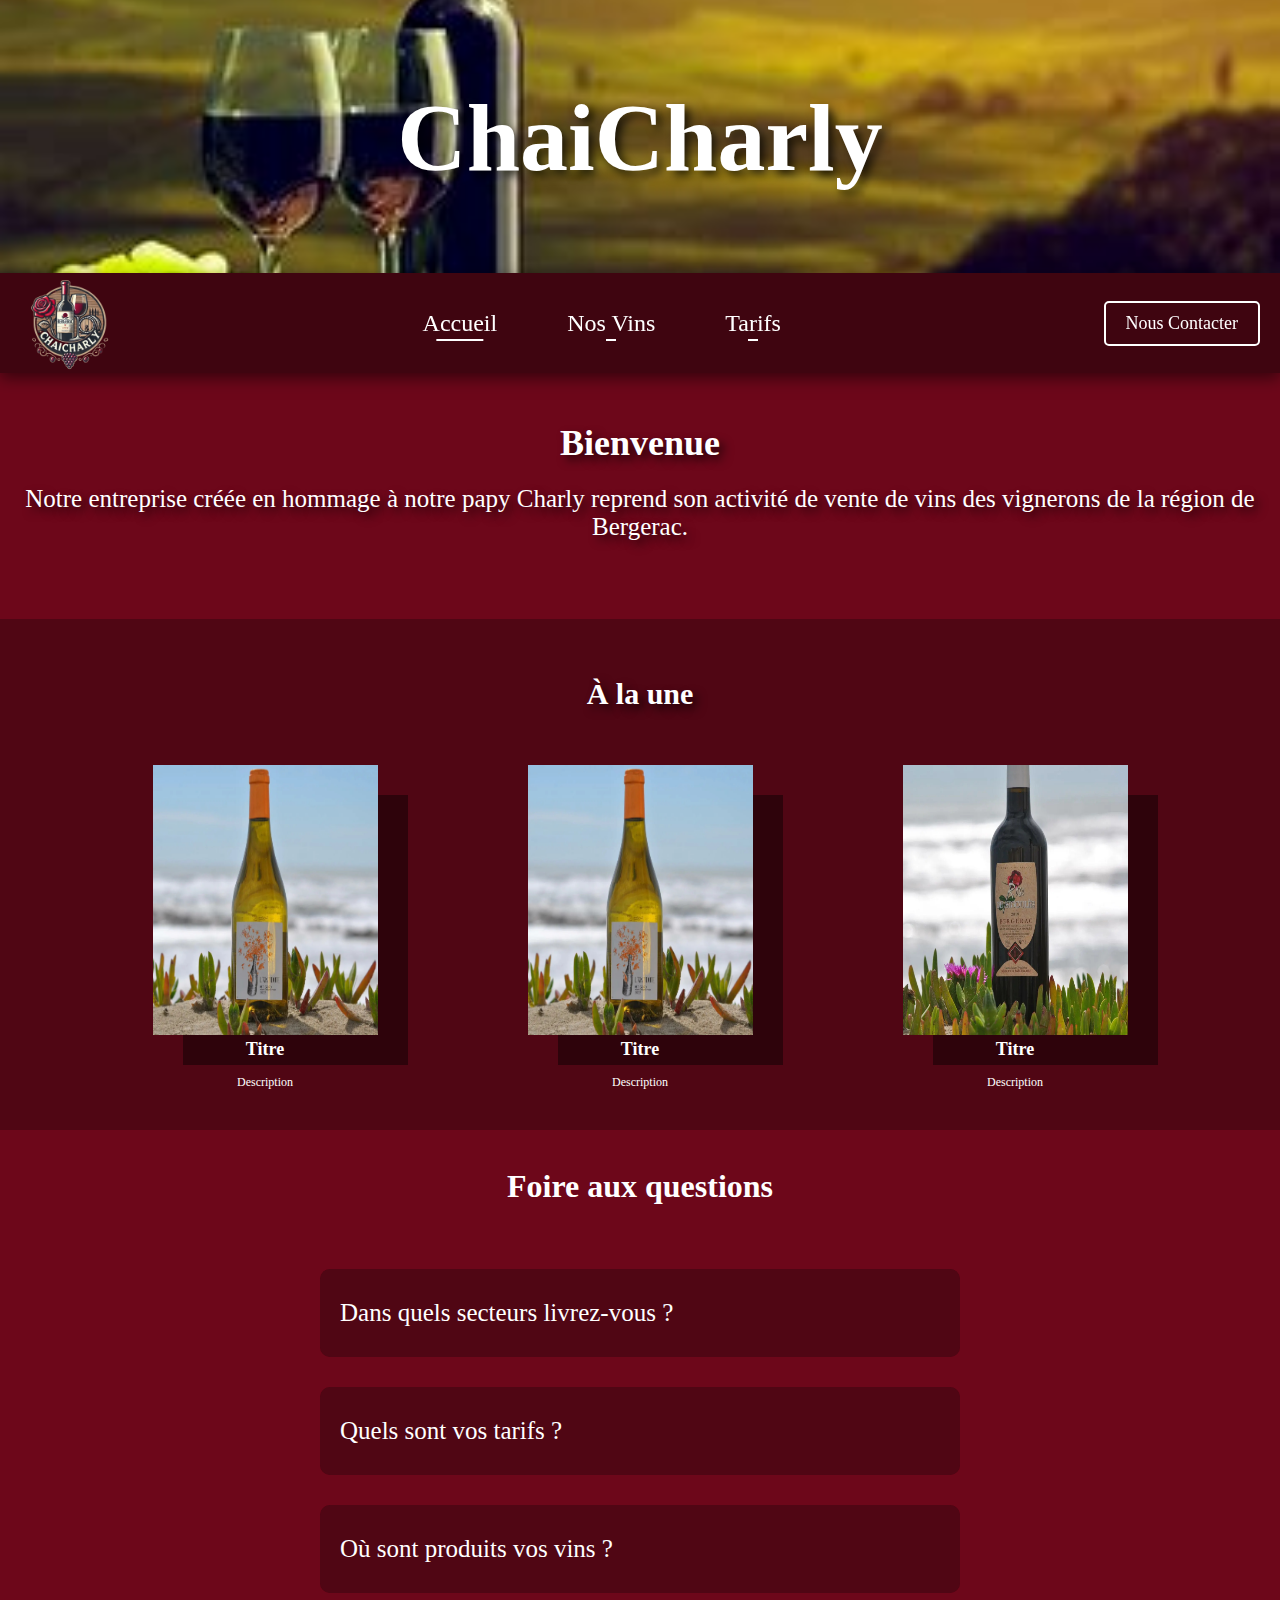
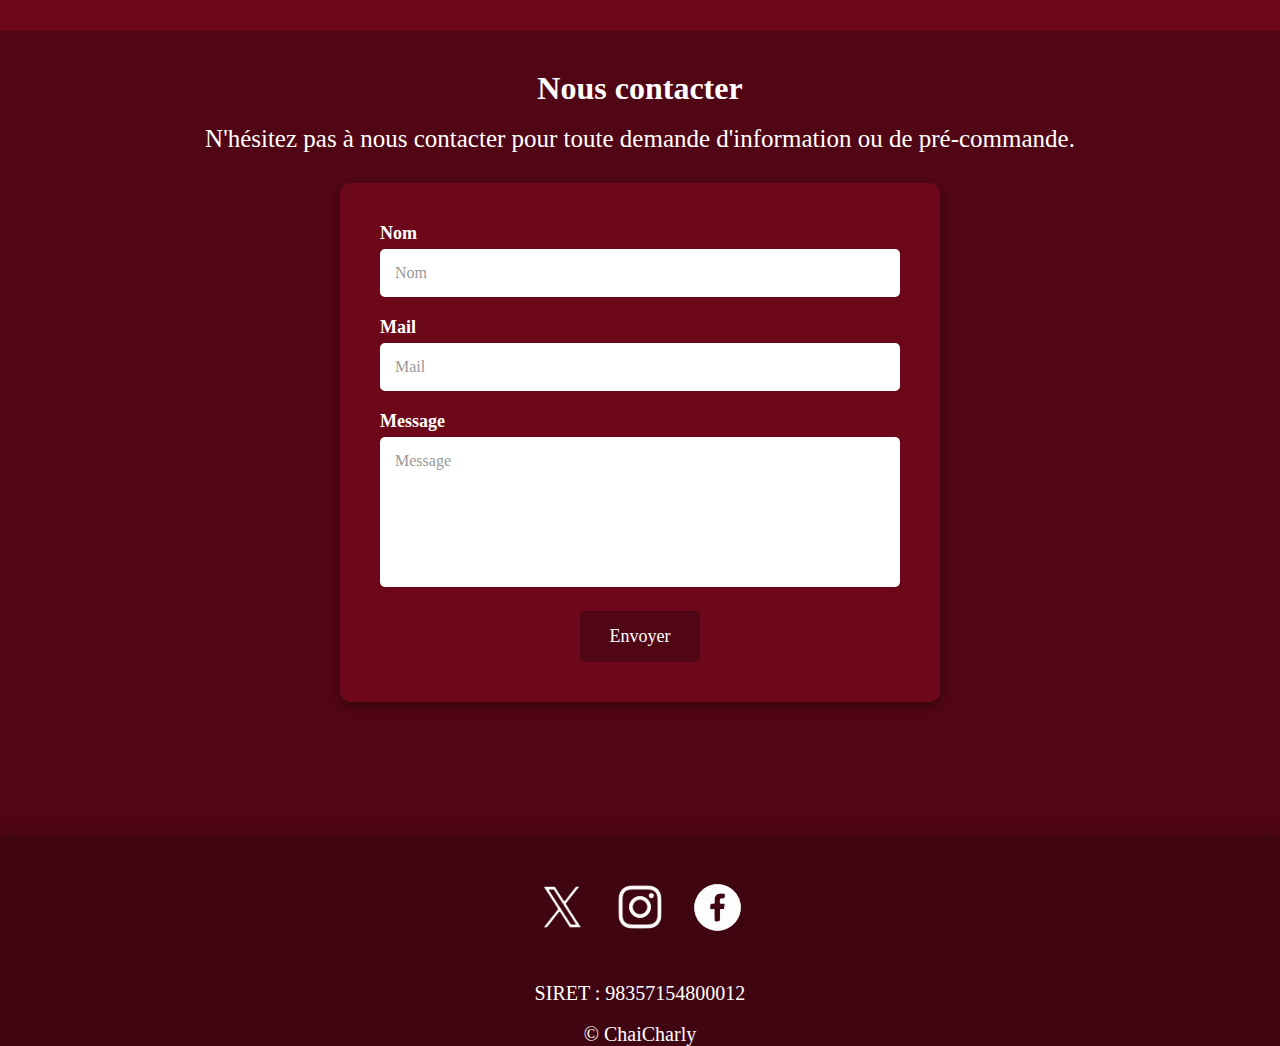
==== index.html @ 94999e78 "Logo réseaux blanc" ====
<!DOCTYPE html>
<html lang="fr">
    <head>
        <meta charset="UTF-8">
        <meta name="viewport" content="width=device-width, initial-scale=1.0">
        <meta name="description" content="Site de ChaiCharly.">
        <title>ChaiCharly</title>
        <link rel="icon" type="image/png" href="src/img/Logo-removebg-preview.png">
        <link rel="stylesheet" href="src/css/styles.css">
    </head>
    <body>
        <div class="imageH">
            <img class="imgHead" src="src/img/OIP (1).jpg">
            <div class="texteH">
                <H1 class="titre">ChaiCharly</H1>
            </div>
        </div>
        
        <header>
            <img class="logoHead" src="src/img/Logo-removebg-preview.png">
            <nav>
                <ul>
                    <li class="page"><a href="#">Accueil</a></li>
                    <li><a href="nos-vins.html">Nos Vins</a></li>
                    <li><a href="tarifs.html">Tarifs</a></li>
                </ul>
            </nav>
            <div class="contact-btn">
                <a href="#contact">Nous Contacter</a>
            </div>

        </header>
        <div class="bienvenue">
            <h1>Bienvenue</h1>
            </br>
            <p>Notre entreprise créée en hommage à notre papy Charly reprend son activité de vente de vins des vignerons de la région de Bergerac.</p>
        </div>
        <div class="vendus">
            <h1 class="titre">À la une</h1>
            <ul>
                <li><img src="src/img/Antidote.jpg" height="411px" width="344px"><h2>Titre</h2></br><p>Description</p></li>
                <li><img src="src/img/Antidote.jpg" height="411px" width="344px"><h2>Titre</h2></br><p>Description</p></li>
                <li><img src="src/img/Rose-Rouge.jpg" height="411px" width="344px"><h2>Titre</h2></br><p>Description</p></li>
            </ul>
        </div>
        <div class="question">
            <h1>Foire aux questions</h1>
            <div class="faq">
                <details>
                    <summary>Dans quels secteurs livrez-vous ?</summary>
                    <p>Nous livrons dans Puy-de-Dôme (principalement aux environs d'Issoire, Clermont-Ferrand et Riom) ainsi qu'aux alentours de Montpellier.</p>
                </details>
                <details>
                    <summary>Quels sont vos tarifs ?</summary>
                    <p>Voici le lien vers nos tarifs - <a href="#">Tarifs</a>.</p>
                </details>
                <details>
                    <summary>Où sont produits vos vins ?</summary>
                    <p>Nos vins sont produits en Dordogne à Sigoulès.</p>
                </details>
            </div>
        </div>
        <div class="message" id="contact">
            <h1>Nous contacter</h1>
            </br>
            <p>
                N'hésitez pas à nous contacter pour toute demande d'information ou de pré-commande.
            </p>
            <div class="contact-form">
                <form action="https://formspree.io/f/xldgrrav" method="POST">
                    <label for="name">Nom</label>
                    <input type="text" id="name" name="name" placeholder="Nom" required>
        
                    <label for="email">Mail</label>
                    <input type="email" id="email" name="email" placeholder="Mail" required>
        
                    <label for="message">Message</label>
                    <textarea id="message" name="message" placeholder="Message" required></textarea>
        
                    <button type="submit" class="btn-envoyer">Envoyer</button>
                </form>
            </div>
        </div>
        <footer>
            <div class="reseaux">
                <a href="https://www.instagram.com/chai_charly/" target="_blank" rel="noopener noreferrer">
                    <img class="X" src="src/img/X.png" width="65px" height="50px">
                </a>
                <a href="https://www.instagram.com/chai_charly/" target="_blank" rel="noopener noreferrer">
                    <img class="Insta" src="src/img/Insta.png" width="50px" height="50px">
                </a>
                <a href="https://www.instagram.com/chai_charly/" target="_blank" rel="noopener noreferrer">
                    <img class="Facebook" src="src/img/Facebook.png" width="65px" height="65px">
                </a>
            </div>
            <p>SIRET : 98357154800012</p>
            </br>
            <p>© ChaiCharly</p>
        </footer>
    </body>
</html>
---- src/css/styles.css ----
* {
    margin: 0;
    padding: 0;
    font-family: 'Inria', serif;
    color: white;
    box-sizing: border-box;
}

html {
    scroll-behavior: smooth;
}

/* Section avec une image et un texte */
.imageH {
    position: relative;
    width: 100%;
    height: 273px;
    overflow: hidden;
}

.imgHead {
    width: 100%;
    height: 100%;
    object-fit: cover; /* Maintient les proportions tout en remplissant */
}

.texteH {
    position: absolute;
    top: 50%;
    left: 50%;
    transform: translate(-50%, -50%);
    font-size: 48px;
    font-family: 'Inria', serif;
    text-shadow: 5px 5px 10px rgba(0, 0, 0, 0.7);
}

/* Header */
header {
    
    /*Permet de garder mon header en haut*/
    position: sticky;
    top: 0;
    width: 100%;
    z-index: 1000;
    /*                                   */
    display: flex;
    align-items: center;
    justify-content: space-between;
    height: 100px;
    background-color: rgb(63, 5, 16);
    box-shadow: 0 5px 15px rgba(0, 0, 0, 0.5);
    padding: 0 20px;
}

.logoHead {
    height: 100%;
    margin-right: auto;
}

/* Navigation */
nav {
    display: flex;
    flex: 1;
    justify-content: center;
}

nav ul {
    display: flex;
    gap: 50px;
    list-style: none;
}

nav ul li a {
    text-decoration: none;
    font-size: 24px;
    padding: 5px 10px;
    position: relative;
    transition: all 0.4s ease-in-out;
}

nav ul li a::after {
    content: "";
    position: absolute;
    bottom: 0;
    left: 50%;
    transform: translateX(-50%);
    width: 10px;
    height: 2px;
    background-color: white;
    transition: width 0.4s ease-in-out;
}

/* Augmente la largeur du souligment de la page */
nav ul li.page a::after {
    width: 50%; 
}

nav ul li a:hover::after {
    width: 100%;
}

/* Bouton "Nous Contacter" */
.contact-btn {
    display: flex;
    align-items: center;
    justify-content: center;
    margin-left: 20px;
}

.contact-btn a {
    text-decoration: none;
    font-size: 18px;
    padding: 10px 20px;
    border: 2px solid white;
    border-radius: 5px;
    background-color: transparent;
    transition: all 0.3s ease-in-out;
}

.contact-btn a:hover {
    background-color: white;
    color: rgb(70, 5, 17);
}

/* Section bienvenue */
.bienvenue {
    display: flex;
    flex-direction: column;
    padding-top: 3.8%;
    align-items: center;
    width: 100%;
    height: 246px;
    background-color: #6D071A;
    font-size: 18px;
    text-shadow: 5px 5px 10px rgba(0, 0, 0, 0.7);

    p{
        font-size: 25px;
    }

}

/* Section vendus*/
.vendus {
    width: 100%;
    text-align: center;
    display: flex;
    flex-direction: row; /* Disposition horizontale par défaut */
    align-items: center;
    justify-content: center;
    width: 100%;
    height: 850px;
    background-color: #500614;
    font-size: 18px;
    gap: 50px; /* Espacement entre les éléments */
}

.vendus .titre {
    align-self: flex-start; /* Place l'élément en haut à gauche */
    position: absolute;
    padding-top: 3%;
    text-align: center;
    text-shadow: 5px 5px 10px rgba(0, 0, 0, 0.7); /* Ajuste la transparence pour un meilleur contraste */
}

.vendus img{
    box-shadow: 30px 30px 0px 0px rgba(0, 0, 0, 0.415) ;
}

.vendus ul {
    display: flex;
    flex-direction: wrap;
    list-style: none;
    justify-content: center; /* Centre les éléments */
    flex: 1 1 calc(33.33% - 30px); /* Taille normale sur desktop */
    max-width: 550px; /* Fixe une largeur maximale */
    gap: 200px;
    padding: 20px;
    border-radius: 10px;
    text-align: center;
}

.vendus ul li {
    text-align: center;
    transition-duration: 0.3s;
}

.vendus ul li:hover {
    transform: translateY(-10px);
}

/*Questions*/
.question{
    display: flex;
    flex-direction: column; /* Disposition horizontale par défaut */
    align-items: center;
    width: 100%;
    height: auto;
    padding-bottom: 3%;
    background-color: #6D071A;
    gap: 25px;
}

.question h1{
    padding: 3%; 
}

/* Conteneur des questions */
.faq {
    display: flex;
    flex-direction: column;
    align-items: center;
    gap: 30px;
    width: 50%; /* Ajuste la largeur des questions */
}

/* Style des éléments <details> */
.faq details {
    width: 100%;
    background-color: #500614;
    border-radius: 10px;
    overflow: hidden;
    transition: all 0.3s ease-in-out;
}

.faq details a{
    font-style: italic;
}

/* Style des titres des questions */
.faq summary {
    font-size: 25px;
    padding: 30px 20px;
    background-color: #500614;
    border-radius: 10px;
    cursor: pointer;
    outline: none;
    border: none;
    display: flex;
    justify-content: space-between;
    align-items: center;
    transition: background-color 0.3s ease;
}

.faq summary:hover {
    background-color: #000000bd;
}

/* Style du contenu des réponses */
.faq p {
    padding: 10px 20px;
    margin: 0;
    background-color: #6D071A;
    font-size: 25px;
}

/* Animation des questions ouvertes */
.faq details[open] summary {
    background-color: #000000bd;
    border-radius: 10px;
    font-weight: bold;
}

.message{
    display: flex;
    flex-direction: column;
    align-items: center;
    padding-top: 3%;
    width: 100%;
    height: 805px;
    background-color: #500614;
    p{
        font-size: 25px;
        margin-bottom: 30px;
    }
}

/* Formulaire de contact */
.contact-form {
    background-color: #6D071A;
    padding: 40px;
    border-radius: 10px;
    width: 50%;
    max-width: 600px;
    box-shadow: 0 4px 8px rgba(0, 0, 0, 0.3);
}

.contact-form label {
    display: block;
    font-size: 18px;
    font-weight: bold;
    margin-bottom: 5px;
    text-align: left;
}

.contact-form input,.contact-form textarea {
    width: 100%;
    padding: 15px;
    margin-bottom: 20px;
    border: none;
    border-radius: 5px;
    font-size: 16px;
    font-family: 'Inria', serif;
    color: #333;
}

.contact-form textarea {
    height: 150px;
    resize: none;
}

.contact-form input::placeholder,
.contact-form textarea::placeholder {
    color: #999;
}

.btn-envoyer{
    display: flex;
    justify-content: center;
    background-color: #500614;
    border: none;
    padding: 15px 30px;
    border-radius: 5px;
    margin-left: auto ;
    margin-right: auto;
    cursor: pointer;
    font-size: 18px;
    font-family: 'Inria', serif;
    transition: 0.3s ease-in-out;
}

.btn-envoyer:hover {
    background-color: #890c23;
}

footer{
    display: flex;
    flex-direction: column;
    align-items: center;
    justify-content: space-between;
    width: 100%;
    height: 210px;
    color: black;
    background-color: rgb(63, 5, 16);
    box-shadow: 0 5px 15px rgba(0, 0, 0, 0.5);
    position: relative;

}

.reseaux{
    display: flex;
    justify-content: center;
    align-items: center;
    flex-grow: 1; /* Prend l'espace disponible pour rester au centre */
    gap: 20px;
    width: 100%;
}

footer p{
    font-size: 20px;
    text-align: center;
}






/* Adaptation pour les écrans de moins de 800px (Disposition verticale) */
@media (max-width: 1500px) {
    
    .bienvenue {
        text-align: center;
    }

    /* Section vendus */
    .vendus {
        height: auto;
        padding: 20px 10px;
    }
    
    .vendus .titre {
        font-size: 30px;
    }
    
    .vendus ul {
        padding-top:10% ;
        gap: 150px;
    }
    
    .vendus ul li{
        font-size: 12px;
    }
    
    .vendus img {
        width: 225px;
        height: 270px;
    }
}

@media (max-width: 1000px) {
    div.imageH {
        position: relative;
        width: 100%;
        height: 73px;
        overflow: hidden;
    }

    .titre {
        font-size: 30px;
    }
        /* Header */
        header {
            flex-direction: column; /* Réorganise les éléments en colonne */
            align-items: center; /* Centre tous les enfants */
            height: auto; /* Adapte la hauteur au contenu */
            padding: 10px 15px; /* Réduit les marges internes */
        }
    
        /* Logo */
        .logoHead {
            position: absolute;
            margin: -8px 0px 0px -320px !important;
            height: 60px !important; /* Réduit la taille du logo */
            max-width: 80%; /* Limite la largeur du logo */
            margin-bottom: 10px; /* Ajoute un espace entre le logo et la navigation */
        }
    
        /* Navigation */
        nav {
            display: flex;
            flex: 1; /* Prend tout l'espace entre le logo et le bouton */
            justify-content: center;
        }
    
        nav ul {
            display: flex;
            gap: 5px; /* Espace entre les liens */
            list-style: none;
        }
    
        nav ul li {
            padding-top:10px ;
            text-align: center; /* Centre chaque lien */
        }
    
        nav ul li a {
            font-size: 15px; /* Réduit légèrement la taille des liens */
            padding: 5px 5px; /* Ajuste la surface cliquable */
            text-align: center;
        }
    
        /* Bouton "Nous Contacter" */
        .contact-btn {
            margin-top: 16px; /* Ajoute un espace entre la navigation et le bouton */
            width: auto; /* Le bouton conserve sa taille naturelle */
            text-align: center;
        }
    
        .contact-btn a {
            position: absolute;
            margin: 0px 0px 48px 295px;
            font-size: 14px; /* Taille adaptée pour mobile */
            padding: 1px 1px; /* Surface cliquable optimisée */
            border: 0.5px solid white; /* Conserve une bordure visible */
            border-radius: 5px; /* Coins arrondis pour un design moderne */
            transition: all 0.3s ease-in-out;
        }
    
        .contact-btn a:hover {
            background-color: white; /* Change le fond au survol */
            color: rgb(70, 5, 17); /* Change la couleur du texte */
        }

    .bienvenue {
        text-align: center;

        h1{
            font-size: 35px;
        }

        p{
            font-size: 23px;
        }
    }

    /* Section vendus */
    .vendus {
        height: auto;
        padding: 20px 10px;
    }

    .vendus .titre {
        font-size: 35px;
    }

    .vendus ul {
        flex-direction: column;
        padding-top:100px ;
        gap: 20px;
    }

    .vendus ul li{
        font-size: 12px;
    }

    .vendus img {
        width: 150px;
        height: 180px;
        box-shadow: 15px 15px 0px 0px rgba(0, 0, 0, 0.415) ;
    }

    .question {
        flex-direction: column; /* Empile les éléments */
        padding: 20px 10px;
        height: auto;
    }

    .question h1 {
        font-size: 35px; /* Réduction de la taille pour mobile */
        padding: 0.5%;
        margin-bottom: 5px;
    }

    .faq {
        width: 90%; /* La largeur s'adapte à l'écran */
        max-width: 100%; /* Empêche un débordement */
        gap: 15px;
    }

    .faq summary {
        font-size: 18px; /* Réduction de la taille du texte */
        padding: 20px 15px;
    }

    .faq p {
        font-size: 16px;
        padding: 10px;
    }

    .contact-form {
        width: 80%;
    }

    .message{
        text-align: center;
    }
    
    .message h1 {
        font-size: 35px;
    }

    .message p {
        font-size: 18px;
    }

    footer {
        height: auto;
        padding: 20px 0;
        text-align: center;
    }
    
    .reseaux {
        gap: 10px;

        .X{
            width: 43.33px;
            height: 33.33px;
        }

        .Insta{
            width: 33.33px;
            height: 33.33px;
        }

        .Facebook{
            width: 43.33px;
            height: 43.33px;
        }
    }

    footer p {
        font-size: 14px; /* Réduction de la taille du texte */
        margin-top: 20px;
    }
}
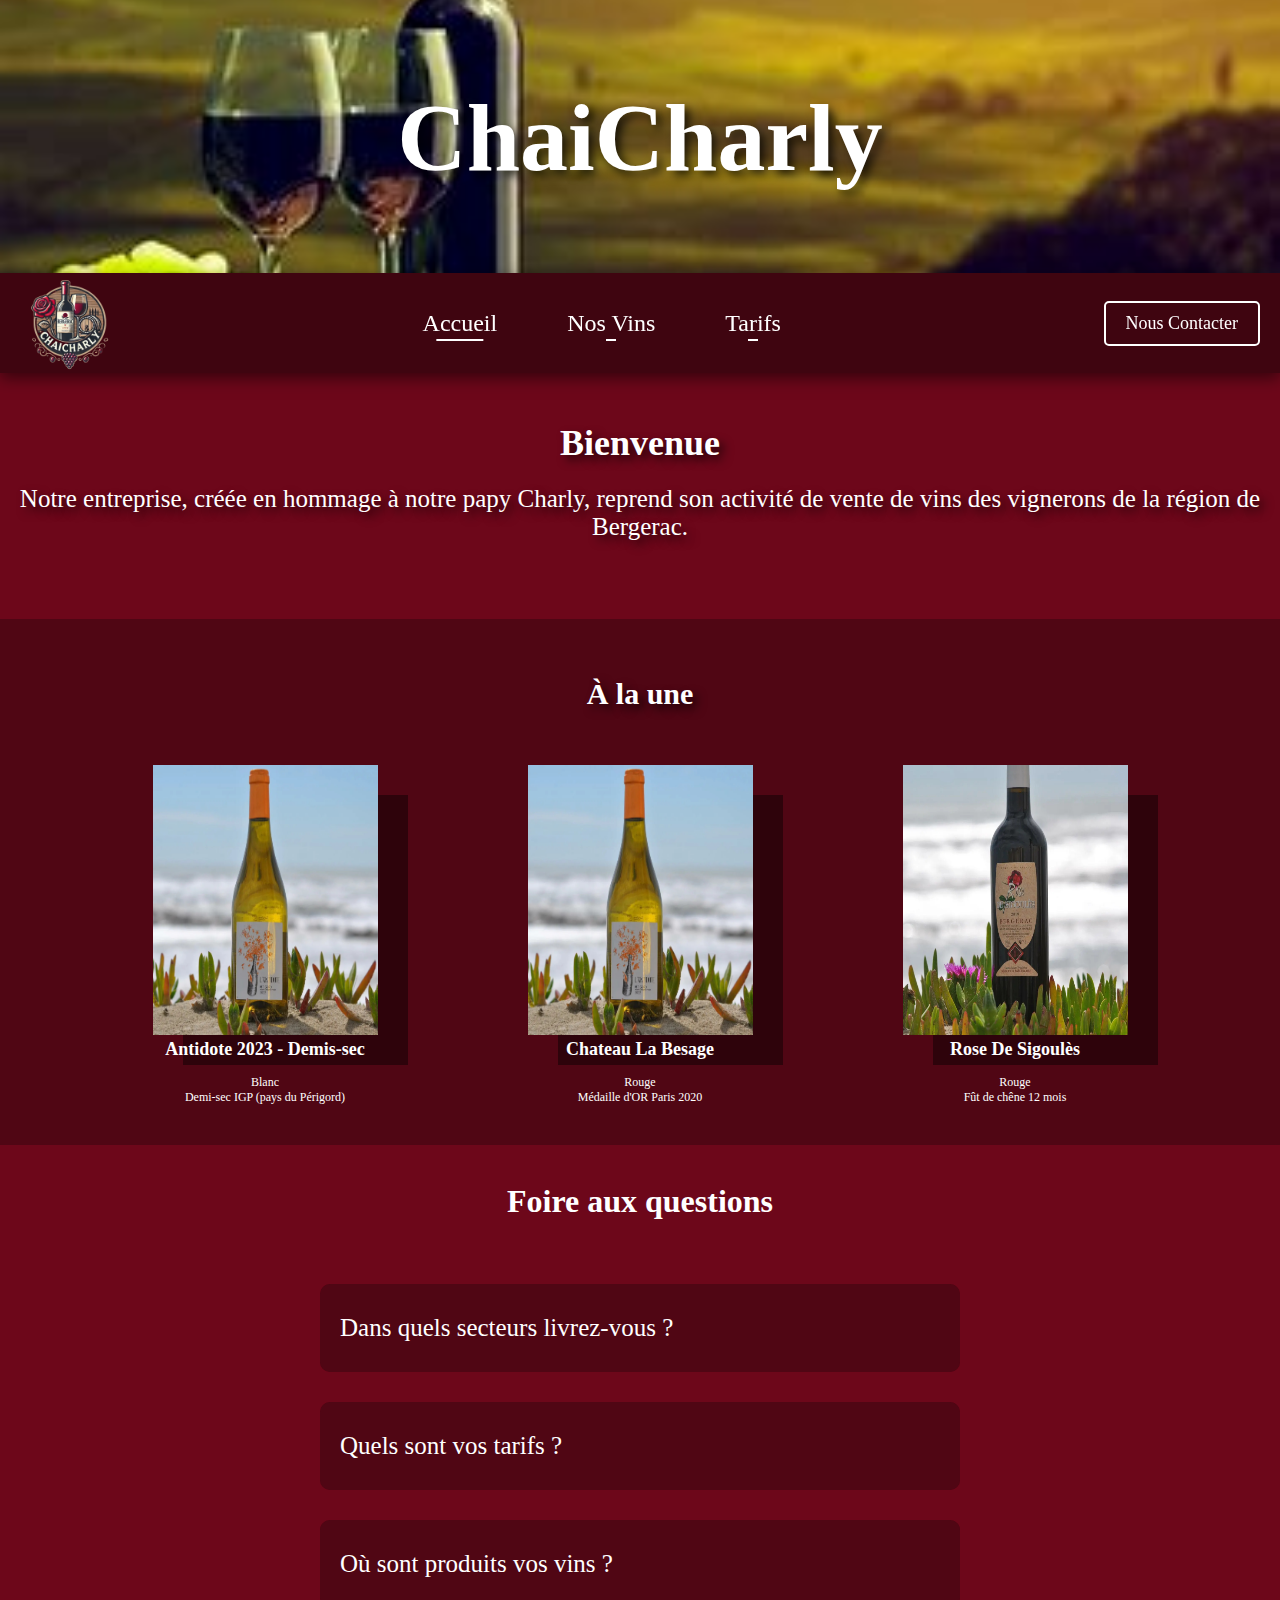
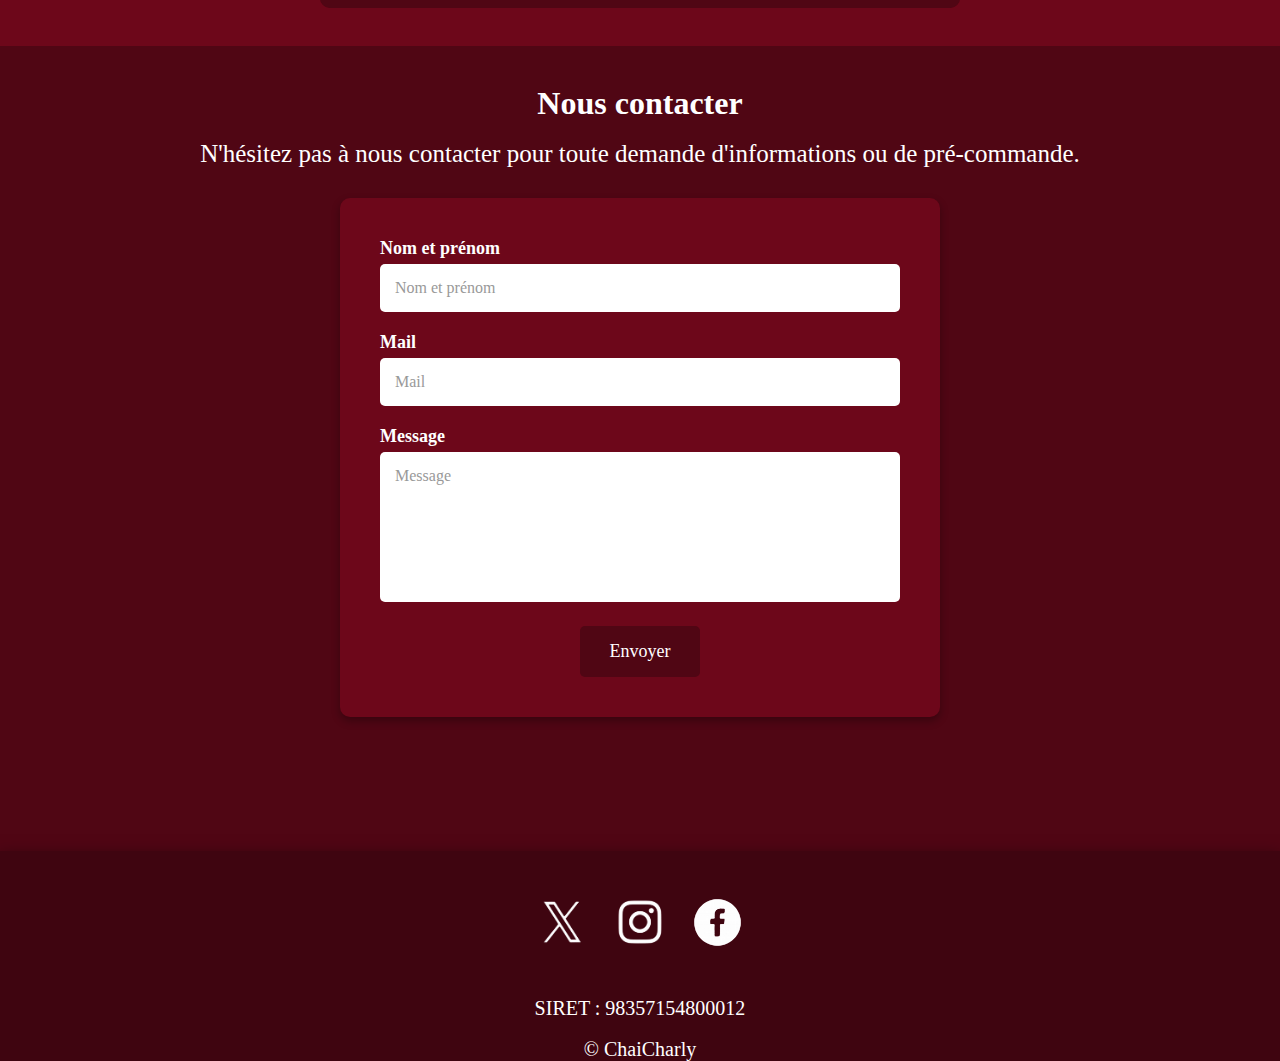
==== commit 3a0c6336: "Correction" ====
--- a/index.html
+++ b/index.html
@@ -6,7 +6,7 @@
         <meta name="description" content="Site de ChaiCharly.">
         <title>ChaiCharly</title>
         <link rel="icon" type="image/png" href="src/img/Logo-removebg-preview.png">
-        <link rel="stylesheet" href="src/css/styles.css">
+        <link rel="stylesheet" href="src/css/index.css">
     </head>
     <body>
         <div class="imageH">
@@ -28,19 +28,18 @@
             <div class="contact-btn">
                 <a href="#contact">Nous Contacter</a>
             </div>
-
         </header>
         <div class="bienvenue">
             <h1>Bienvenue</h1>
             </br>
-            <p>Notre entreprise créée en hommage à notre papy Charly reprend son activité de vente de vins des vignerons de la région de Bergerac.</p>
+            <p>Notre entreprise, créée en hommage à notre papy Charly, reprend son activité de vente de vins des vignerons de la région de Bergerac.</p>
         </div>
         <div class="vendus">
             <h1 class="titre">À la une</h1>
             <ul>
-                <li><img src="src/img/Antidote.jpg" height="411px" width="344px"><h2>Titre</h2></br><p>Description</p></li>
-                <li><img src="src/img/Antidote.jpg" height="411px" width="344px"><h2>Titre</h2></br><p>Description</p></li>
-                <li><img src="src/img/Rose-Rouge.jpg" height="411px" width="344px"><h2>Titre</h2></br><p>Description</p></li>
+                <li><img src="src/img/Antidote.jpg" height="411px" width="344px"><h2>Antidote 2023 - Demis-sec</h2></br><p>Blanc</br>Demi-sec IGP (pays du Périgord)</p></li>
+                <li><img src="src/img/Antidote.jpg" height="411px" width="344px"><h2>Chateau La Besage</h2></br><p>Rouge</br>Médaille d'OR Paris 2020</p></li>
+                <li><img src="src/img/Rose-Rouge.jpg" height="411px" width="344px"><h2>Rose De Sigoulès</h2></br><p>Rouge</br>Fût de chêne 12 mois</p></li>
             </ul>
         </div>
         <div class="question">
@@ -48,11 +47,11 @@
             <div class="faq">
                 <details>
                     <summary>Dans quels secteurs livrez-vous ?</summary>
-                    <p>Nous livrons dans Puy-de-Dôme (principalement aux environs d'Issoire, Clermont-Ferrand et Riom) ainsi qu'aux alentours de Montpellier.</p>
+                    <p>Nous livrons dans le Puy-de-Dôme (principalement aux environs d'Issoire, Clermont-Ferrand et Riom) ainsi qu'aux alentours de Montpellier.</p>
                 </details>
                 <details>
                     <summary>Quels sont vos tarifs ?</summary>
-                    <p>Voici le lien vers nos tarifs - <a href="#">Tarifs</a>.</p>
+                    <p>Voici le lien vers nos tarifs - <a href="src/Tarifs-ChaiCharly-2025.pdf" target="_blank">Tarifs</a>.</p>
                 </details>
                 <details>
                     <summary>Où sont produits vos vins ?</summary>
@@ -64,12 +63,12 @@
             <h1>Nous contacter</h1>
             </br>
             <p>
-                N'hésitez pas à nous contacter pour toute demande d'information ou de pré-commande.
+                N'hésitez pas à nous contacter pour toute demande d'informations ou de pré-commande.
             </p>
             <div class="contact-form">
                 <form action="https://formspree.io/f/xldgrrav" method="POST">
-                    <label for="name">Nom</label>
-                    <input type="text" id="name" name="name" placeholder="Nom" required>
+                    <label for="name">Nom et prénom</label>
+                    <input type="text" id="name" name="name" placeholder="Nom et prénom" required>
         
                     <label for="email">Mail</label>
                     <input type="email" id="email" name="email" placeholder="Mail" required>
--- a/src/css/index.css
+++ b/src/css/index.css
@@ -0,0 +1,586 @@
+* {
+    margin: 0;
+    padding: 0;
+    font-family: 'Inria', serif;
+    color: white;
+    box-sizing: border-box;
+}
+
+html {
+    scroll-behavior: smooth;
+}
+
+/* Section avec une image et un texte */
+.imageH {
+    position: relative;
+    width: 100%;
+    height: 273px;
+    overflow: hidden;
+}
+
+.imgHead {
+    width: 100%;
+    height: 100%;
+    object-fit: cover; /* Maintient les proportions tout en remplissant */
+}
+
+.texteH {
+    position: absolute;
+    top: 50%;
+    left: 50%;
+    transform: translate(-50%, -50%);
+    font-size: 48px;
+    font-family: 'Inria', serif;
+    text-shadow: 5px 5px 10px rgba(0, 0, 0, 0.7);
+}
+
+/* Header */
+header {
+    
+    /*Permet de garder mon header en haut*/
+    position: sticky;
+    top: 0;
+    width: 100%;
+    z-index: 1000;
+    /*                                   */
+    display: flex;
+    align-items: center;
+    justify-content: space-between;
+    height: 100px;
+    background-color: rgb(63, 5, 16);
+    box-shadow: 0 5px 15px rgba(0, 0, 0, 0.5);
+    padding: 0 20px;
+}
+
+.logoHead {
+    height: 100%;
+    margin-right: auto;
+}
+
+/* Navigation */
+nav {
+    display: flex;
+    flex: 1;
+    justify-content: center;
+}
+
+nav ul {
+    display: flex;
+    gap: 50px;
+    list-style: none;
+}
+
+nav ul li a {
+    text-decoration: none;
+    font-size: 24px;
+    padding: 5px 10px;
+    position: relative;
+    transition: all 0.4s ease-in-out;
+}
+
+nav ul li a::after {
+    content: "";
+    position: absolute;
+    bottom: 0;
+    left: 50%;
+    transform: translateX(-50%);
+    width: 10px;
+    height: 2px;
+    background-color: white;
+    transition: width 0.4s ease-in-out;
+}
+
+/* Augmente la largeur du souligment de la page */
+nav ul li.page a::after {
+    width: 50%; 
+}
+
+nav ul li a:hover::after {
+    width: 100%;
+}
+
+/* Bouton "Nous Contacter" */
+.contact-btn {
+    display: flex;
+    align-items: center;
+    justify-content: center;
+    margin-left: 20px;
+}
+
+.contact-btn a {
+    text-decoration: none;
+    font-size: 18px;
+    padding: 10px 20px;
+    border: 2px solid white;
+    border-radius: 5px;
+    background-color: transparent;
+    transition: all 0.3s ease-in-out;
+}
+
+.contact-btn a:hover {
+    background-color: white;
+    color: rgb(70, 5, 17);
+}
+
+/* Section bienvenue */
+.bienvenue {
+    display: flex;
+    flex-direction: column;
+    padding-top: 3.8%;
+    align-items: center;
+    width: 100%;
+    height: 246px;
+    background-color: #6D071A;
+    font-size: 18px;
+    text-shadow: 5px 5px 10px rgba(0, 0, 0, 0.7);
+
+    p{
+        font-size: 25px;
+    }
+
+}
+
+/* Section vendus*/
+.vendus {
+    width: 100%;
+    text-align: center;
+    display: flex;
+    flex-direction: row; /* Disposition horizontale par défaut */
+    align-items: center;
+    justify-content: center;
+    width: 100%;
+    height: 850px;
+    background-color: #500614;
+    font-size: 18px;
+    gap: 50px; /* Espacement entre les éléments */
+}
+
+.vendus .titre {
+    align-self: flex-start; /* Place l'élément en haut à gauche */
+    position: absolute;
+    padding-top: 3%;
+    text-align: center;
+    text-shadow: 5px 5px 10px rgba(0, 0, 0, 0.7); /* Ajuste la transparence pour un meilleur contraste */
+}
+
+.vendus img{
+    box-shadow: 30px 30px 0px 0px rgba(0, 0, 0, 0.415) ;
+}
+
+.vendus ul {
+    display: flex;
+    flex-direction: wrap;
+    list-style: none;
+    justify-content: center; /* Centre les éléments */
+    flex: 1 1 calc(33.33% - 30px); /* Taille normale sur desktop */
+    max-width: 550px; /* Fixe une largeur maximale */
+    gap: 200px;
+    padding: 20px;
+    border-radius: 10px;
+    text-align: center;
+}
+
+.vendus ul li {
+    text-align: center;
+    transition-duration: 0.3s;
+}
+
+.vendus ul li:hover {
+    transform: translateY(-10px);
+}
+
+/*Questions*/
+.question{
+    display: flex;
+    flex-direction: column; /* Disposition horizontale par défaut */
+    align-items: center;
+    width: 100%;
+    height: auto;
+    padding-bottom: 3%;
+    background-color: #6D071A;
+    gap: 25px;
+}
+
+.question h1{
+    padding: 3%; 
+}
+
+/* Conteneur des questions */
+.faq {
+    display: flex;
+    flex-direction: column;
+    align-items: center;
+    gap: 30px;
+    width: 50%; /* Ajuste la largeur des questions */
+}
+
+/* Style des éléments <details> */
+.faq details {
+    width: 100%;
+    background-color: #500614;
+    border-radius: 10px;
+    overflow: hidden;
+    transition: all 0.3s ease-in-out;
+}
+
+.faq details a{
+    font-style: italic;
+}
+
+/* Style des titres des questions */
+.faq summary {
+    font-size: 25px;
+    padding: 30px 20px;
+    background-color: #500614;
+    border-radius: 10px;
+    cursor: pointer;
+    outline: none;
+    border: none;
+    display: flex;
+    justify-content: space-between;
+    align-items: center;
+    transition: background-color 0.3s ease;
+}
+
+.faq summary:hover {
+    background-color: #000000bd;
+}
+
+/* Style du contenu des réponses */
+.faq p {
+    padding: 10px 20px;
+    margin: 0;
+    background-color: #6D071A;
+    font-size: 25px;
+}
+
+/* Animation des questions ouvertes */
+.faq details[open] summary {
+    background-color: #000000bd;
+    border-radius: 10px;
+    font-weight: bold;
+}
+
+.message{
+    display: flex;
+    flex-direction: column;
+    align-items: center;
+    padding-top: 3%;
+    width: 100%;
+    height: 805px;
+    background-color: #500614;
+    p{
+        font-size: 25px;
+        margin-bottom: 30px;
+    }
+}
+
+/* Formulaire de contact */
+.contact-form {
+    background-color: #6D071A;
+    padding: 40px;
+    border-radius: 10px;
+    width: 50%;
+    max-width: 600px;
+    box-shadow: 0 4px 8px rgba(0, 0, 0, 0.3);
+}
+
+.contact-form label {
+    display: block;
+    font-size: 18px;
+    font-weight: bold;
+    margin-bottom: 5px;
+    text-align: left;
+}
+
+.contact-form input,.contact-form textarea {
+    width: 100%;
+    padding: 15px;
+    margin-bottom: 20px;
+    border: none;
+    border-radius: 5px;
+    font-size: 16px;
+    font-family: 'Inria', serif;
+    color: #333;
+}
+
+.contact-form textarea {
+    height: 150px;
+    resize: none;
+}
+
+.contact-form input::placeholder,
+.contact-form textarea::placeholder {
+    color: #999;
+}
+
+.btn-envoyer{
+    display: flex;
+    justify-content: center;
+    background-color: #500614;
+    border: none;
+    padding: 15px 30px;
+    border-radius: 5px;
+    margin-left: auto ;
+    margin-right: auto;
+    cursor: pointer;
+    font-size: 18px;
+    font-family: 'Inria', serif;
+    transition: 0.3s ease-in-out;
+}
+
+.btn-envoyer:hover {
+    background-color: #890c23;
+}
+
+footer{
+    display: flex;
+    flex-direction: column;
+    align-items: center;
+    justify-content: space-between;
+    width: 100%;
+    height: 210px;
+    color: black;
+    background-color: rgb(63, 5, 16);
+    box-shadow: 0 5px 15px rgba(0, 0, 0, 0.5);
+    position: relative;
+
+}
+
+.reseaux{
+    display: flex;
+    justify-content: center;
+    align-items: center;
+    flex-grow: 1; /* Prend l'espace disponible pour rester au centre */
+    gap: 20px;
+    width: 100%;
+}
+
+footer p{
+    font-size: 20px;
+    text-align: center;
+}
+
+
+
+
+
+
+/* Adaptation pour les écrans de moins de 800px (Disposition verticale) */
+@media (max-width: 1500px) {
+    
+    .bienvenue {
+        text-align: center;
+    }
+
+    /* Section vendus */
+    .vendus {
+        height: auto;
+        padding: 20px 10px;
+    }
+    
+    .vendus .titre {
+        font-size: 30px;
+    }
+    
+    .vendus ul {
+        padding-top:10% ;
+        gap: 150px;
+    }
+    
+    .vendus ul li{
+        font-size: 12px;
+    }
+    
+    .vendus img {
+        width: 225px;
+        height: 270px;
+    }
+}
+
+@media (max-width: 1000px) {
+    div.imageH {
+        position: relative;
+        width: 100%;
+        height: 73px;
+        overflow: hidden;
+    }
+
+    .titre {
+        font-size: 30px;
+    }
+        /* Header */
+        header {
+            flex-direction: column; /* Réorganise les éléments en colonne */
+            align-items: center; /* Centre tous les enfants */
+            height: auto; /* Adapte la hauteur au contenu */
+            padding: 10px 15px; /* Réduit les marges internes */
+        }
+    
+        /* Logo */
+        .logoHead {
+            position: absolute;
+            margin: -8px 0px 0px -320px !important;
+            height: 60px !important; /* Réduit la taille du logo */
+            max-width: 80%; /* Limite la largeur du logo */
+            margin-bottom: 10px; /* Ajoute un espace entre le logo et la navigation */
+        }
+    
+        /* Navigation */
+        nav {
+            display: flex;
+            flex: 1; /* Prend tout l'espace entre le logo et le bouton */
+            justify-content: center;
+        }
+    
+        nav ul {
+            display: flex;
+            gap: 5px; /* Espace entre les liens */
+            list-style: none;
+        }
+    
+        nav ul li {
+            padding-top:10px ;
+            text-align: center; /* Centre chaque lien */
+        }
+    
+        nav ul li a {
+            font-size: 15px; /* Réduit légèrement la taille des liens */
+            padding: 5px 5px; /* Ajuste la surface cliquable */
+            text-align: center;
+        }
+    
+        /* Bouton "Nous Contacter" */
+        .contact-btn {
+            margin-top: 16px; /* Ajoute un espace entre la navigation et le bouton */
+            width: auto; /* Le bouton conserve sa taille naturelle */
+            text-align: center;
+        }
+    
+        .contact-btn a {
+            position: absolute;
+            margin: 0px 0px 48px 295px;
+            font-size: 14px; /* Taille adaptée pour mobile */
+            padding: 1px 1px; /* Surface cliquable optimisée */
+            border: 0.5px solid white; /* Conserve une bordure visible */
+            border-radius: 5px; /* Coins arrondis pour un design moderne */
+            transition: all 0.3s ease-in-out;
+        }
+    
+        .contact-btn a:hover {
+            background-color: white; /* Change le fond au survol */
+            color: rgb(70, 5, 17); /* Change la couleur du texte */
+        }
+
+    .bienvenue {
+        text-align: center;
+
+        h1{
+            font-size: 35px;
+        }
+
+        p{
+            font-size: 23px;
+        }
+    }
+
+    /* Section vendus */
+    .vendus {
+        height: auto;
+        padding: 20px 10px;
+    }
+
+    .vendus .titre {
+        font-size: 35px;
+    }
+
+    .vendus ul {
+        flex-direction: column;
+        padding-top:100px ;
+        gap: 20px;
+    }
+
+    .vendus ul li{
+        font-size: 12px;
+    }
+
+    .vendus img {
+        width: 150px;
+        height: 180px;
+        box-shadow: 15px 15px 0px 0px rgba(0, 0, 0, 0.415) ;
+    }
+
+    .question {
+        flex-direction: column; /* Empile les éléments */
+        padding: 20px 10px;
+        height: auto;
+    }
+
+    .question h1 {
+        font-size: 35px; /* Réduction de la taille pour mobile */
+        padding: 0.5%;
+        margin-bottom: 5px;
+    }
+
+    .faq {
+        width: 90%; /* La largeur s'adapte à l'écran */
+        max-width: 100%; /* Empêche un débordement */
+        gap: 15px;
+    }
+
+    .faq summary {
+        font-size: 18px; /* Réduction de la taille du texte */
+        padding: 20px 15px;
+    }
+
+    .faq p {
+        font-size: 16px;
+        padding: 10px;
+    }
+
+    .contact-form {
+        width: 80%;
+    }
+
+    .message{
+        text-align: center;
+    }
+    
+    .message h1 {
+        font-size: 35px;
+    }
+
+    .message p {
+        font-size: 18px;
+    }
+
+    footer {
+        height: auto;
+        padding: 20px 0;
+        text-align: center;
+    }
+    
+    .reseaux {
+        gap: 10px;
+
+        .X{
+            width: 43.33px;
+            height: 33.33px;
+        }
+
+        .Insta{
+            width: 33.33px;
+            height: 33.33px;
+        }
+
+        .Facebook{
+            width: 43.33px;
+            height: 43.33px;
+        }
+    }
+
+    footer p {
+        font-size: 14px; /* Réduction de la taille du texte */
+        margin-top: 20px;
+    }
+}
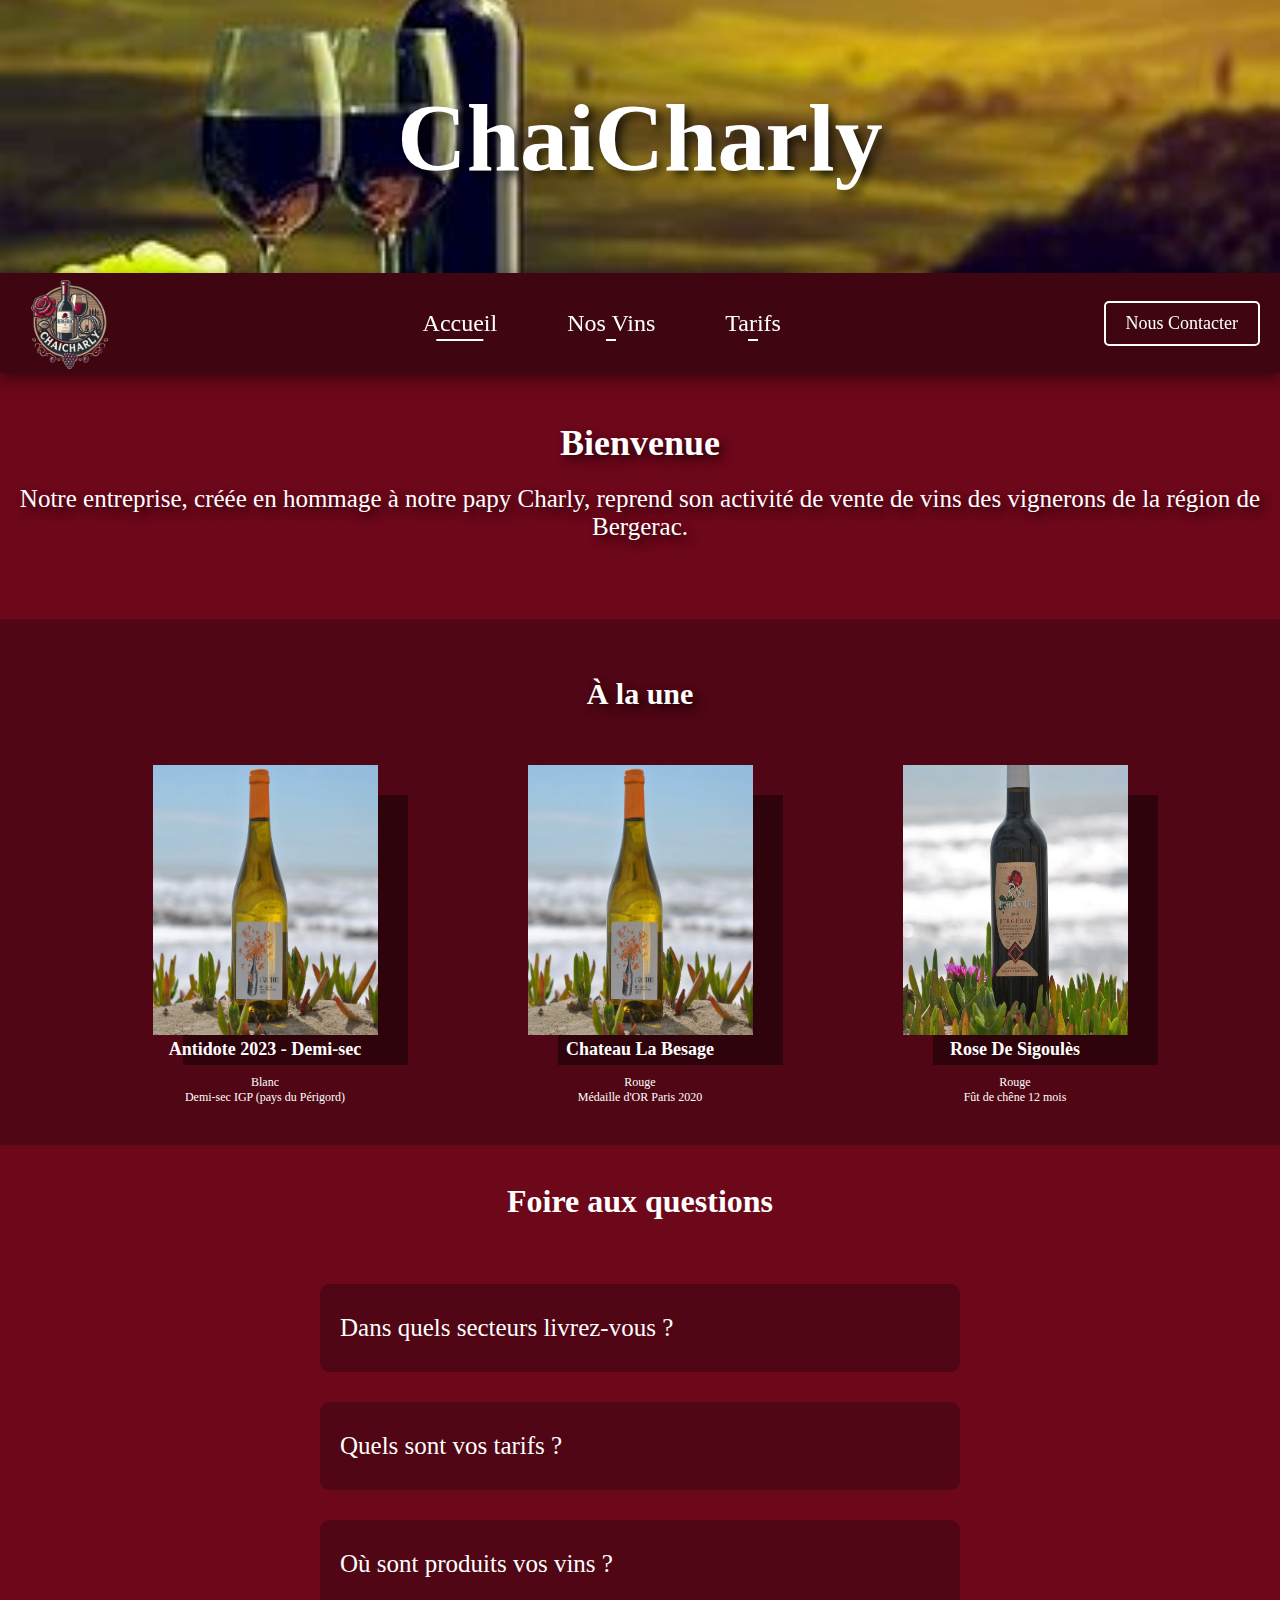
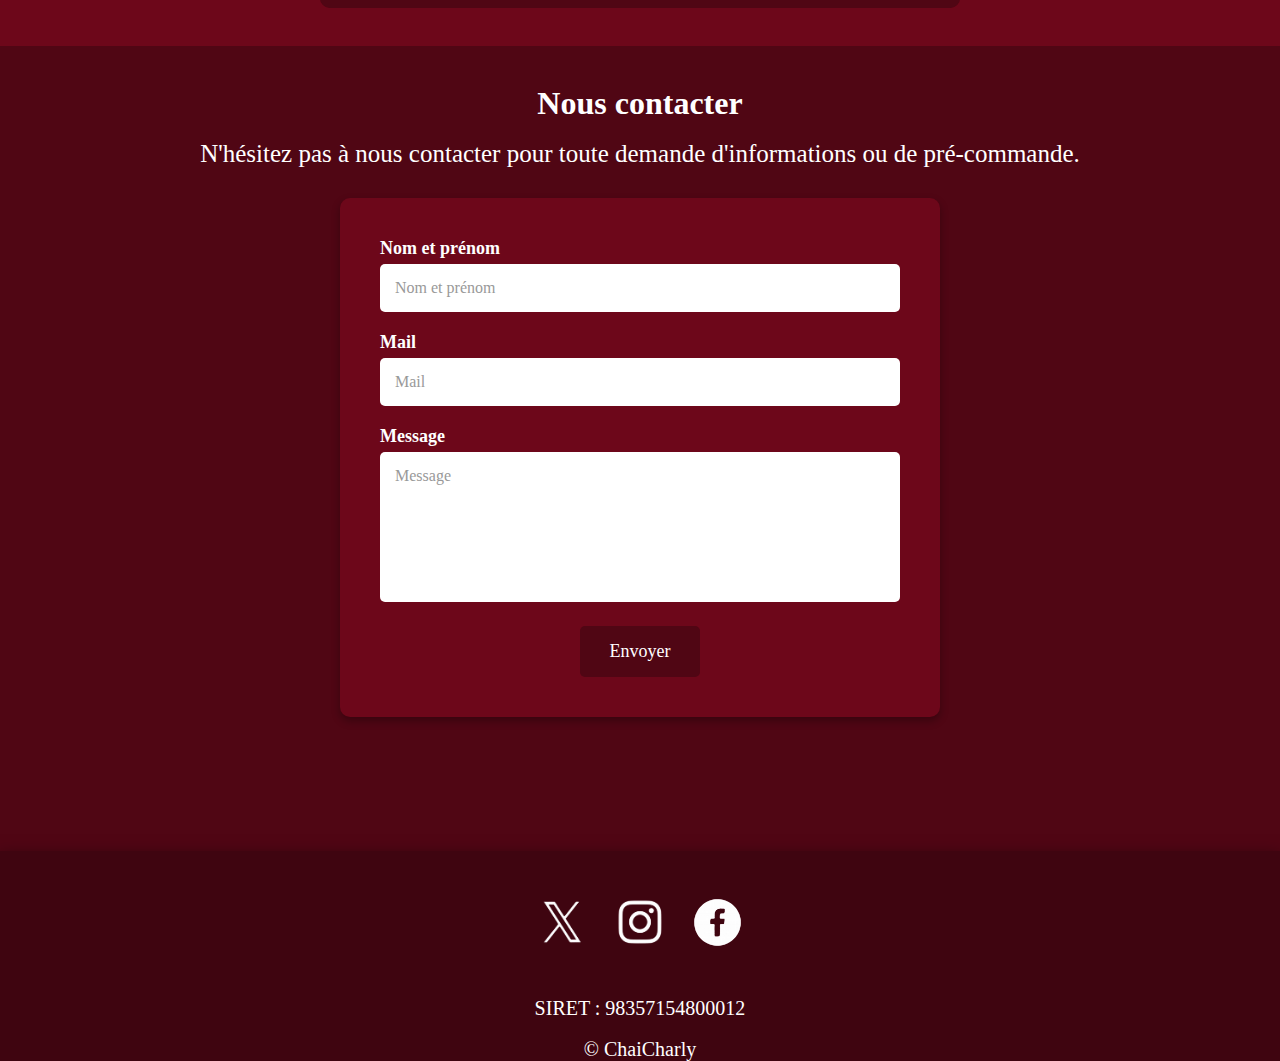
==== commit 620777ba: "s demi-sec" ====
--- a/index.html
+++ b/index.html
@@ -22,7 +22,7 @@
                 <ul>
                     <li class="page"><a href="#">Accueil</a></li>
                     <li><a href="nos-vins.html">Nos Vins</a></li>
-                    <li><a href="tarifs.html">Tarifs</a></li>
+                     <li><a href="tarifs.html">Tarifs</a></li>
                 </ul>
             </nav>
             <div class="contact-btn">
@@ -37,7 +37,7 @@
         <div class="vendus">
             <h1 class="titre">À la une</h1>
             <ul>
-                <li><img src="src/img/Antidote.jpg" height="411px" width="344px"><h2>Antidote 2023 - Demis-sec</h2></br><p>Blanc</br>Demi-sec IGP (pays du Périgord)</p></li>
+                <li><img src="src/img/Antidote.jpg" height="411px" width="344px"><h2>Antidote 2023 - Demi-sec</h2></br><p>Blanc</br>Demi-sec IGP (pays du Périgord)</p></li>
                 <li><img src="src/img/Antidote.jpg" height="411px" width="344px"><h2>Chateau La Besage</h2></br><p>Rouge</br>Médaille d'OR Paris 2020</p></li>
                 <li><img src="src/img/Rose-Rouge.jpg" height="411px" width="344px"><h2>Rose De Sigoulès</h2></br><p>Rouge</br>Fût de chêne 12 mois</p></li>
             </ul>
--- a/src/css/index.css
+++ b/src/css/index.css
@@ -36,7 +36,51 @@
 
 /* Header */
 header {
-    
+    /*Permet de garder mon header en haut*/
+    position: sticky;
+    top: 0;
+    width: 100%;
+    z-index: 1000;
+    /*                                   */
+    display: flex;
+    align-items: center;
+    justify-content: space-between;
+    height: 100px;
+    background-color: rgb(63, 5, 16);
+    box-shadow: 0 5px 15px rgba(0, 0, 0, 0.5);
+    padding: 0 20px;
+}
+
+.logoHead {
+    height: 100%;
+    margin-right: auto;
+}
+
+/* Navigation */
+/* Header */
+header {
+    position: sticky;
+    top: 0;
+    width: 100%;
+    z-index: 1000;
+    display: flex;
+    align-items: center;
+    justify-content: space-between; /* Répartit les éléments : logo, nav et bouton */
+    height: 100px;
+    background-color: rgb(63, 5, 16);
+    box-shadow: 0 5px 15px rgba(0, 0, 0, 0.5);
+    padding: 0 20px;
+}
+
+/* Logo */
+.logoHead {
+    height: 100%;
+    margin-right: auto; /* Aligne le logo à gauche */
+}
+
+/* Navigation */
+/* Header */
+header {
     /*Permet de garder mon header en haut*/
     position: sticky;
     top: 0;
@@ -121,6 +165,8 @@
     background-color: white;
     color: rgb(70, 5, 17);
 }
+
+
 
 /* Section bienvenue */
 .bienvenue {
@@ -409,68 +455,68 @@
     .titre {
         font-size: 30px;
     }
-        /* Header */
-        header {
-            flex-direction: column; /* Réorganise les éléments en colonne */
-            align-items: center; /* Centre tous les enfants */
-            height: auto; /* Adapte la hauteur au contenu */
-            padding: 10px 15px; /* Réduit les marges internes */
-        }
-    
-        /* Logo */
-        .logoHead {
-            position: absolute;
-            margin: -8px 0px 0px -320px !important;
-            height: 60px !important; /* Réduit la taille du logo */
-            max-width: 80%; /* Limite la largeur du logo */
-            margin-bottom: 10px; /* Ajoute un espace entre le logo et la navigation */
-        }
-    
-        /* Navigation */
-        nav {
-            display: flex;
-            flex: 1; /* Prend tout l'espace entre le logo et le bouton */
-            justify-content: center;
-        }
-    
-        nav ul {
-            display: flex;
-            gap: 5px; /* Espace entre les liens */
-            list-style: none;
-        }
-    
-        nav ul li {
-            padding-top:10px ;
-            text-align: center; /* Centre chaque lien */
-        }
-    
-        nav ul li a {
-            font-size: 15px; /* Réduit légèrement la taille des liens */
-            padding: 5px 5px; /* Ajuste la surface cliquable */
-            text-align: center;
-        }
-    
-        /* Bouton "Nous Contacter" */
-        .contact-btn {
-            margin-top: 16px; /* Ajoute un espace entre la navigation et le bouton */
-            width: auto; /* Le bouton conserve sa taille naturelle */
-            text-align: center;
-        }
-    
-        .contact-btn a {
-            position: absolute;
-            margin: 0px 0px 48px 295px;
-            font-size: 14px; /* Taille adaptée pour mobile */
-            padding: 1px 1px; /* Surface cliquable optimisée */
-            border: 0.5px solid white; /* Conserve une bordure visible */
-            border-radius: 5px; /* Coins arrondis pour un design moderne */
-            transition: all 0.3s ease-in-out;
-        }
-    
-        .contact-btn a:hover {
-            background-color: white; /* Change le fond au survol */
-            color: rgb(70, 5, 17); /* Change la couleur du texte */
-        }
+    /* Header */
+    header {
+        flex-direction: column; /* Réorganise les éléments en colonne */
+        align-items: center; /* Centre tous les enfants */
+        height: auto; /* Adapte la hauteur au contenu */
+        padding: 10px 15px; /* Réduit les marges internes */
+    }
+    
+    /* Logo */
+    .logoHead {
+        position: absolute;
+        margin: -8px 0px 0px -320px !important;
+        height: 60px !important; /* Réduit la taille du logo */
+        max-width: 80%; /* Limite la largeur du logo */
+        margin-bottom: 10px; /* Ajoute un espace entre le logo et la navigation */
+    }
+    
+    /* Navigation */
+    nav {
+        display: flex;
+        flex: 1; /* Prend tout l'espace entre le logo et le bouton */
+        justify-content: center;
+    }
+    
+    nav ul {
+        display: flex;
+        gap: 5px; /* Espace entre les liens */
+        list-style: none;
+    }
+    
+    nav ul li {
+        padding-top:10px ;
+        text-align: center; /* Centre chaque lien */
+    }
+    
+    nav ul li a {
+        font-size: 15px; /* Réduit légèrement la taille des liens */
+        padding: 5px 5px; /* Ajuste la surface cliquable */
+        text-align: center;
+    }
+    
+    /* Bouton "Nous Contacter" */
+    .contact-btn {
+        margin-top: 16px; /* Ajoute un espace entre la navigation et le bouton */
+        width: auto; /* Le bouton conserve sa taille naturelle */
+        text-align: center;
+    }
+    
+    .contact-btn a {
+        position: absolute;
+        margin: 0px 0px 48px 295px;
+        font-size: 14px; /* Taille adaptée pour mobile */
+        padding: 1px 1px; /* Surface cliquable optimisée */
+        border: 0.5px solid white; /* Conserve une bordure visible */
+        border-radius: 5px; /* Coins arrondis pour un design moderne */
+        transition: all 0.3s ease-in-out;
+    }
+    
+    .contact-btn a:hover {
+        background-color: white; /* Change le fond au survol */
+        color: rgb(70, 5, 17); /* Change la couleur du texte */
+    }
 
     .bienvenue {
         text-align: center;
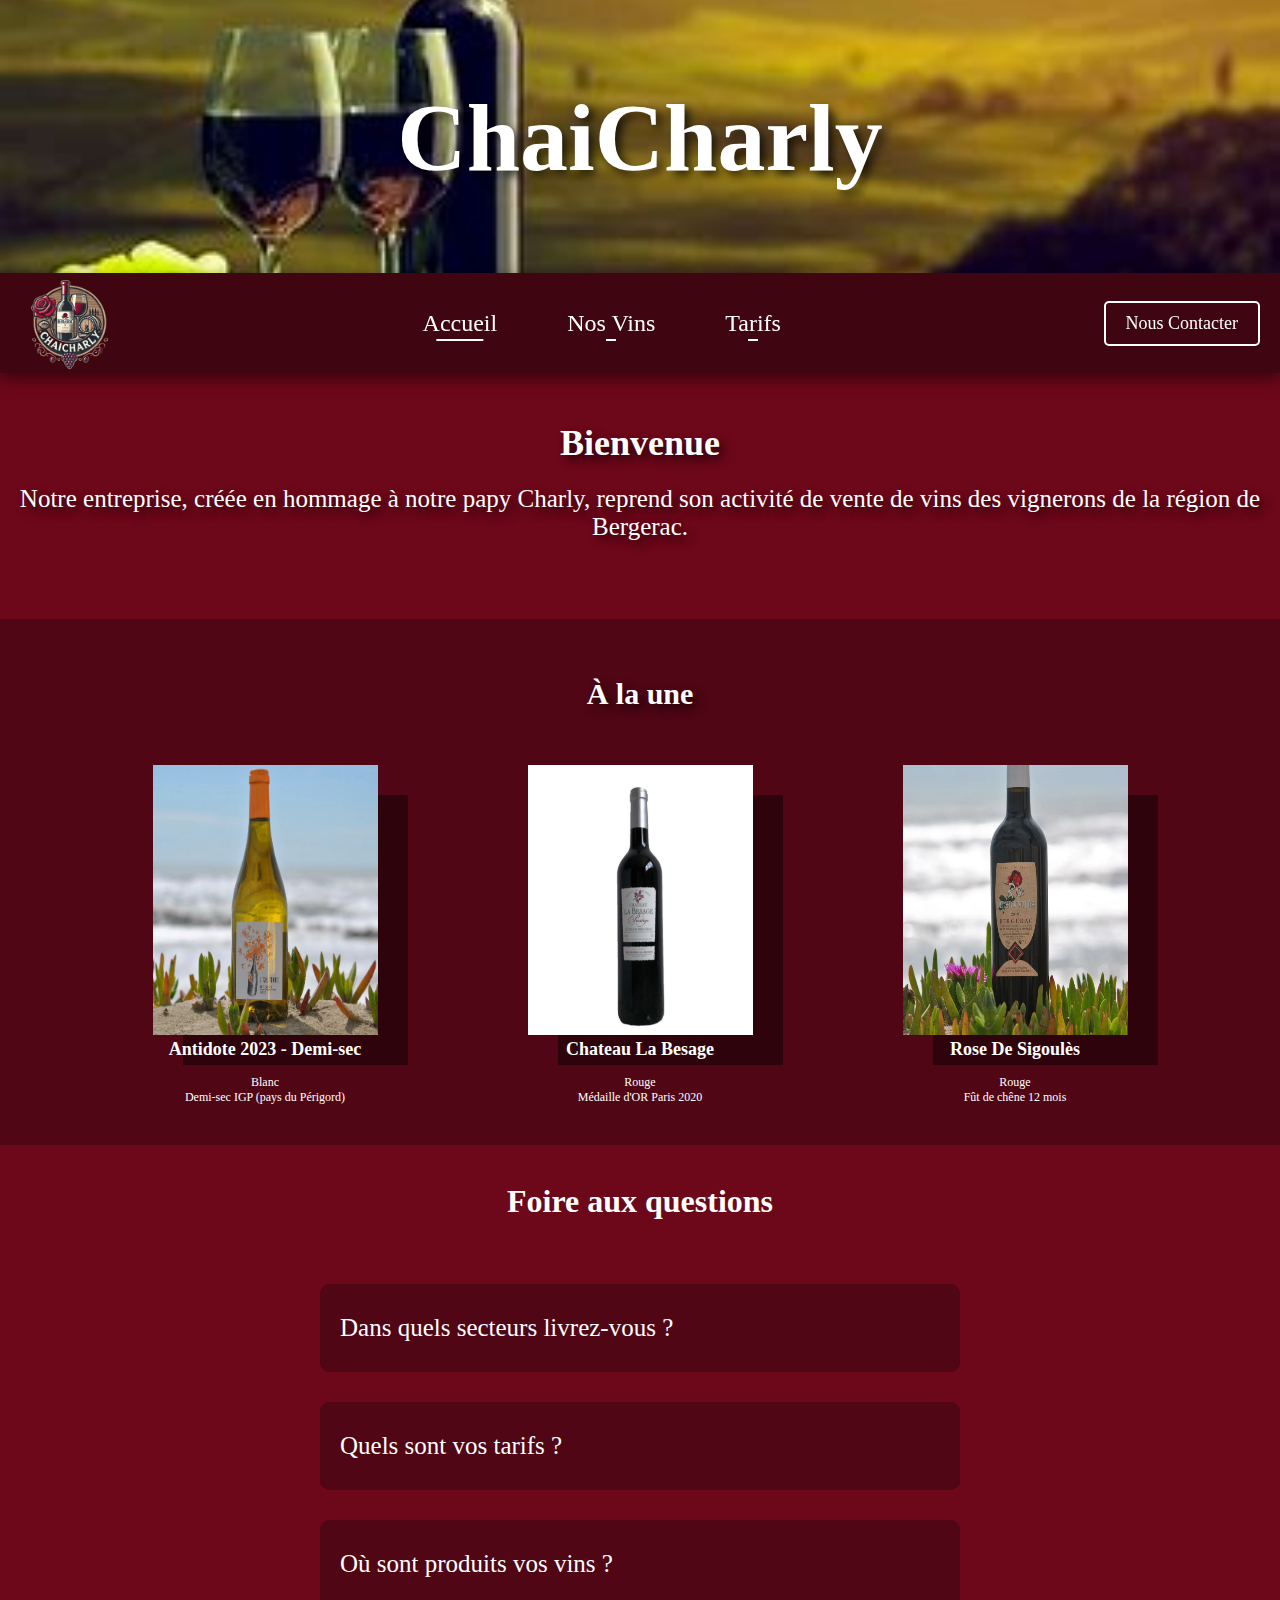
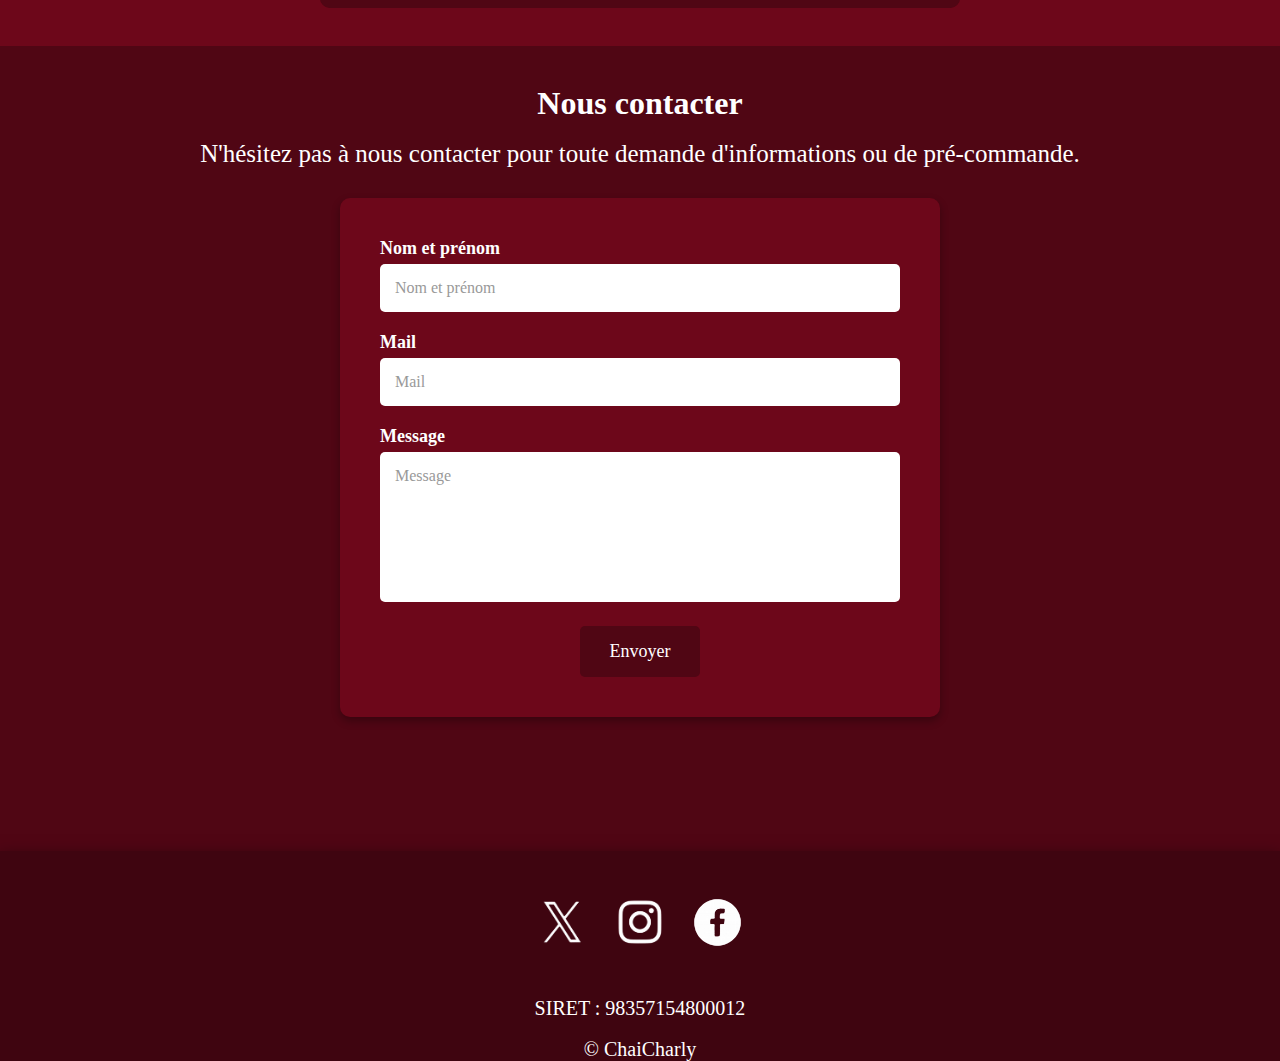
==== commit 9ebfb1a8: "ajt images" ====
--- a/index.html
+++ b/index.html
@@ -38,7 +38,7 @@
             <h1 class="titre">À la une</h1>
             <ul>
                 <li><img src="src/img/Antidote.jpg" height="411px" width="344px"><h2>Antidote 2023 - Demi-sec</h2></br><p>Blanc</br>Demi-sec IGP (pays du Périgord)</p></li>
-                <li><img src="src/img/Antidote.jpg" height="411px" width="344px"><h2>Chateau La Besage</h2></br><p>Rouge</br>Médaille d'OR Paris 2020</p></li>
+                <li><img src="src/img/chateau.png" height="411px" width="344px" alt="Chateau La Besage"><h2>Chateau La Besage</h2></br><p>Rouge</br>Médaille d'OR Paris 2020</p></li>
                 <li><img src="src/img/Rose-Rouge.jpg" height="411px" width="344px"><h2>Rose De Sigoulès</h2></br><p>Rouge</br>Fût de chêne 12 mois</p></li>
             </ul>
         </div>
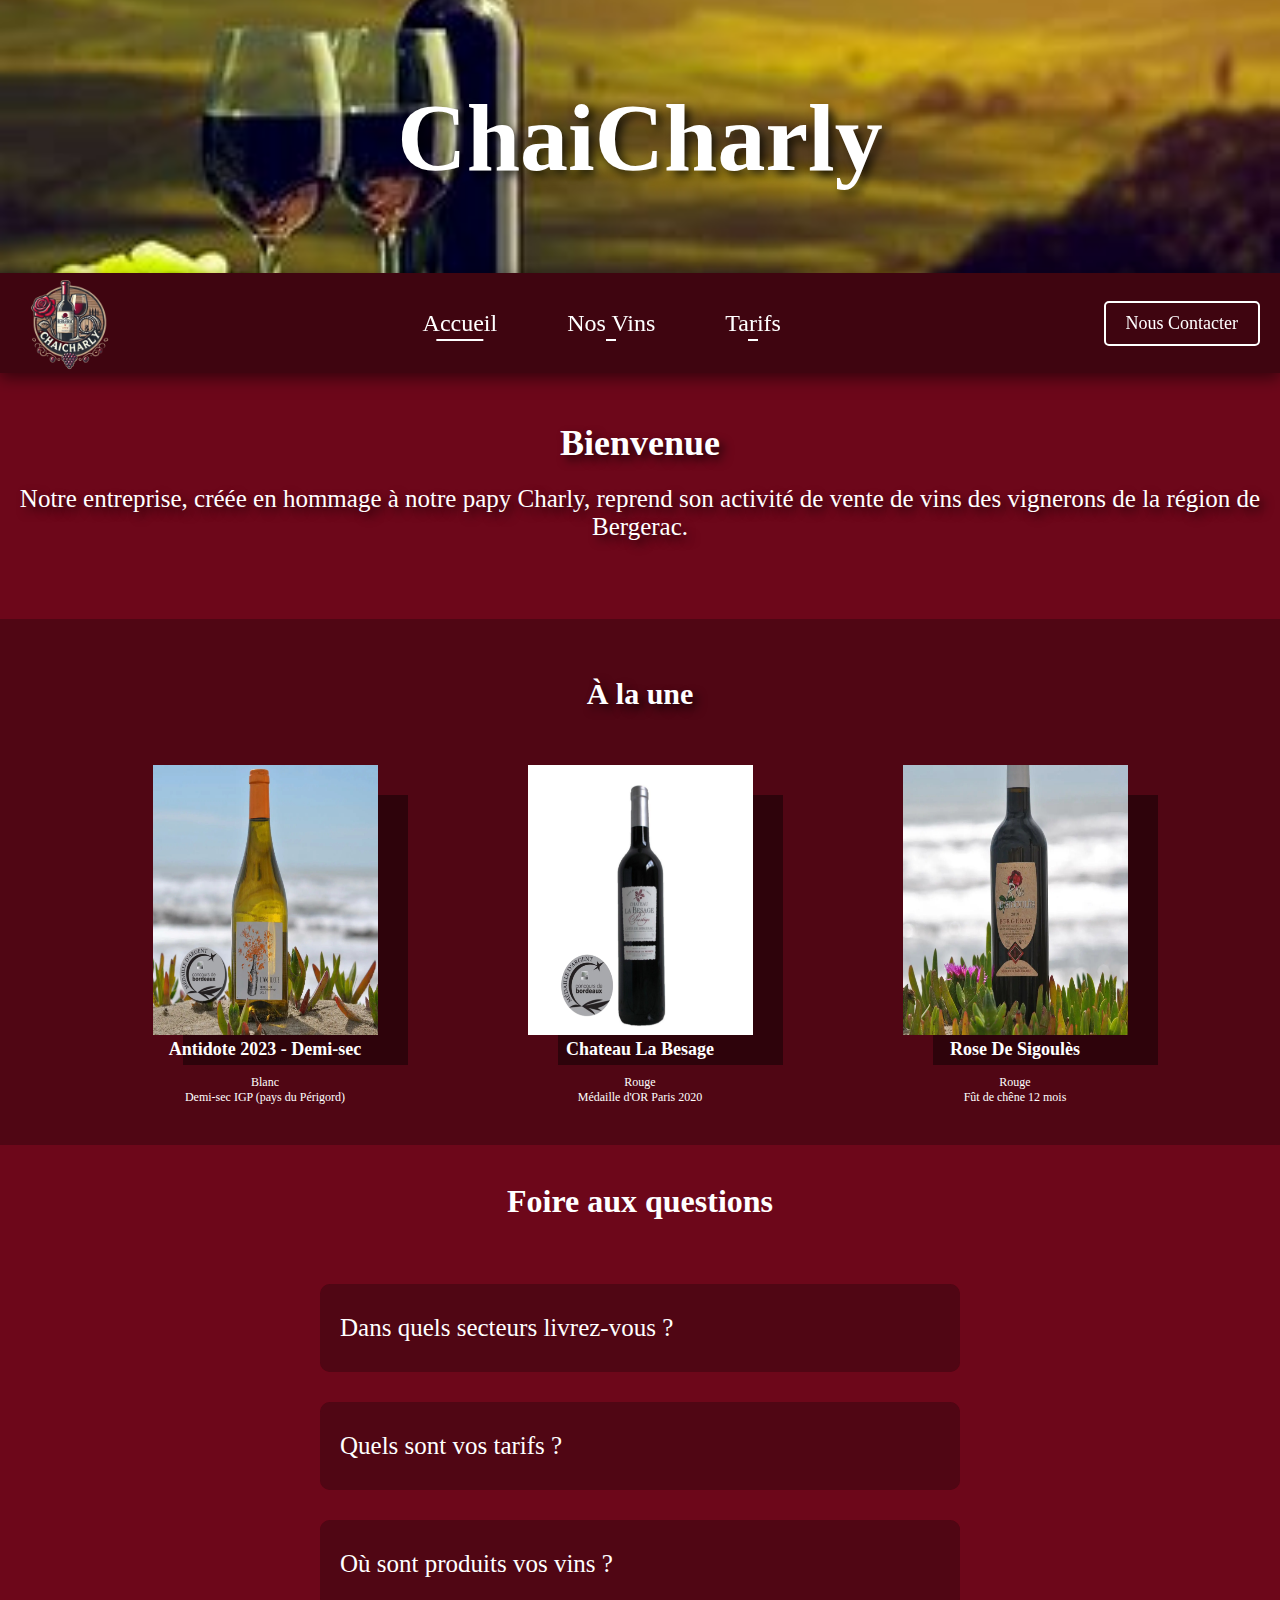
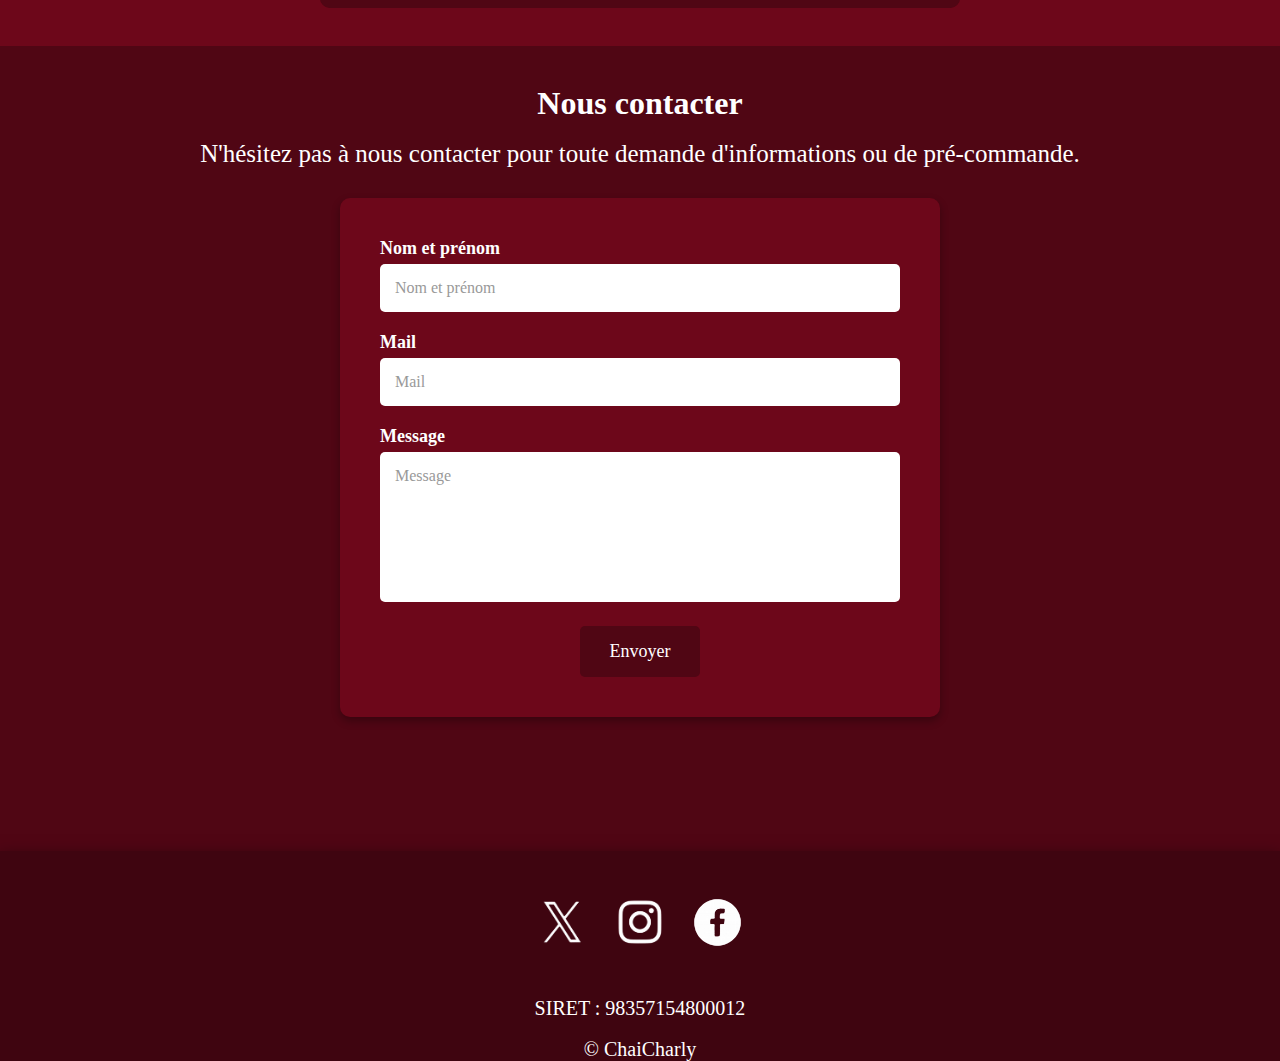
==== commit 50c4d256: "ajt d'images et de puces" ====
--- a/index.html
+++ b/index.html
@@ -37,9 +37,9 @@
         <div class="vendus">
             <h1 class="titre">À la une</h1>
             <ul>
-                <li><img src="src/img/Antidote.jpg" height="411px" width="344px"><h2>Antidote 2023 - Demi-sec</h2></br><p>Blanc</br>Demi-sec IGP (pays du Périgord)</p></li>
-                <li><img src="src/img/chateau.png" height="411px" width="344px" alt="Chateau La Besage"><h2>Chateau La Besage</h2></br><p>Rouge</br>Médaille d'OR Paris 2020</p></li>
-                <li><img src="src/img/Rose-Rouge.jpg" height="411px" width="344px"><h2>Rose De Sigoulès</h2></br><p>Rouge</br>Fût de chêne 12 mois</p></li>
+                <li><img src="src/img/vins/Antidote.png" height="411px" width="344px"><h2>Antidote 2023 - Demi-sec</h2></br><p>Blanc</br>Demi-sec IGP (pays du Périgord)</p></li>
+                <li><img src="src/img/vins/chateau.png" height="411px" width="344px" alt="Chateau La Besage"><h2>Chateau La Besage</h2></br><p>Rouge</br>Médaille d'OR Paris 2020</p></li>
+                <li><img src="src/img/vins/Rose-Rouge.jpg" height="411px" width="344px"><h2>Rose De Sigoulès</h2></br><p>Rouge</br>Fût de chêne 12 mois</p></li>
             </ul>
         </div>
         <div class="question">
--- a/src/css/index.css
+++ b/src/css/index.css
@@ -4,6 +4,10 @@
     font-family: 'Inria', serif;
     color: white;
     box-sizing: border-box;
+}
+
+body{
+    cursor: url('https://cur.cursors-4u.net/food/foo-4/foo345.cur'), auto !important;
 }
 
 html {
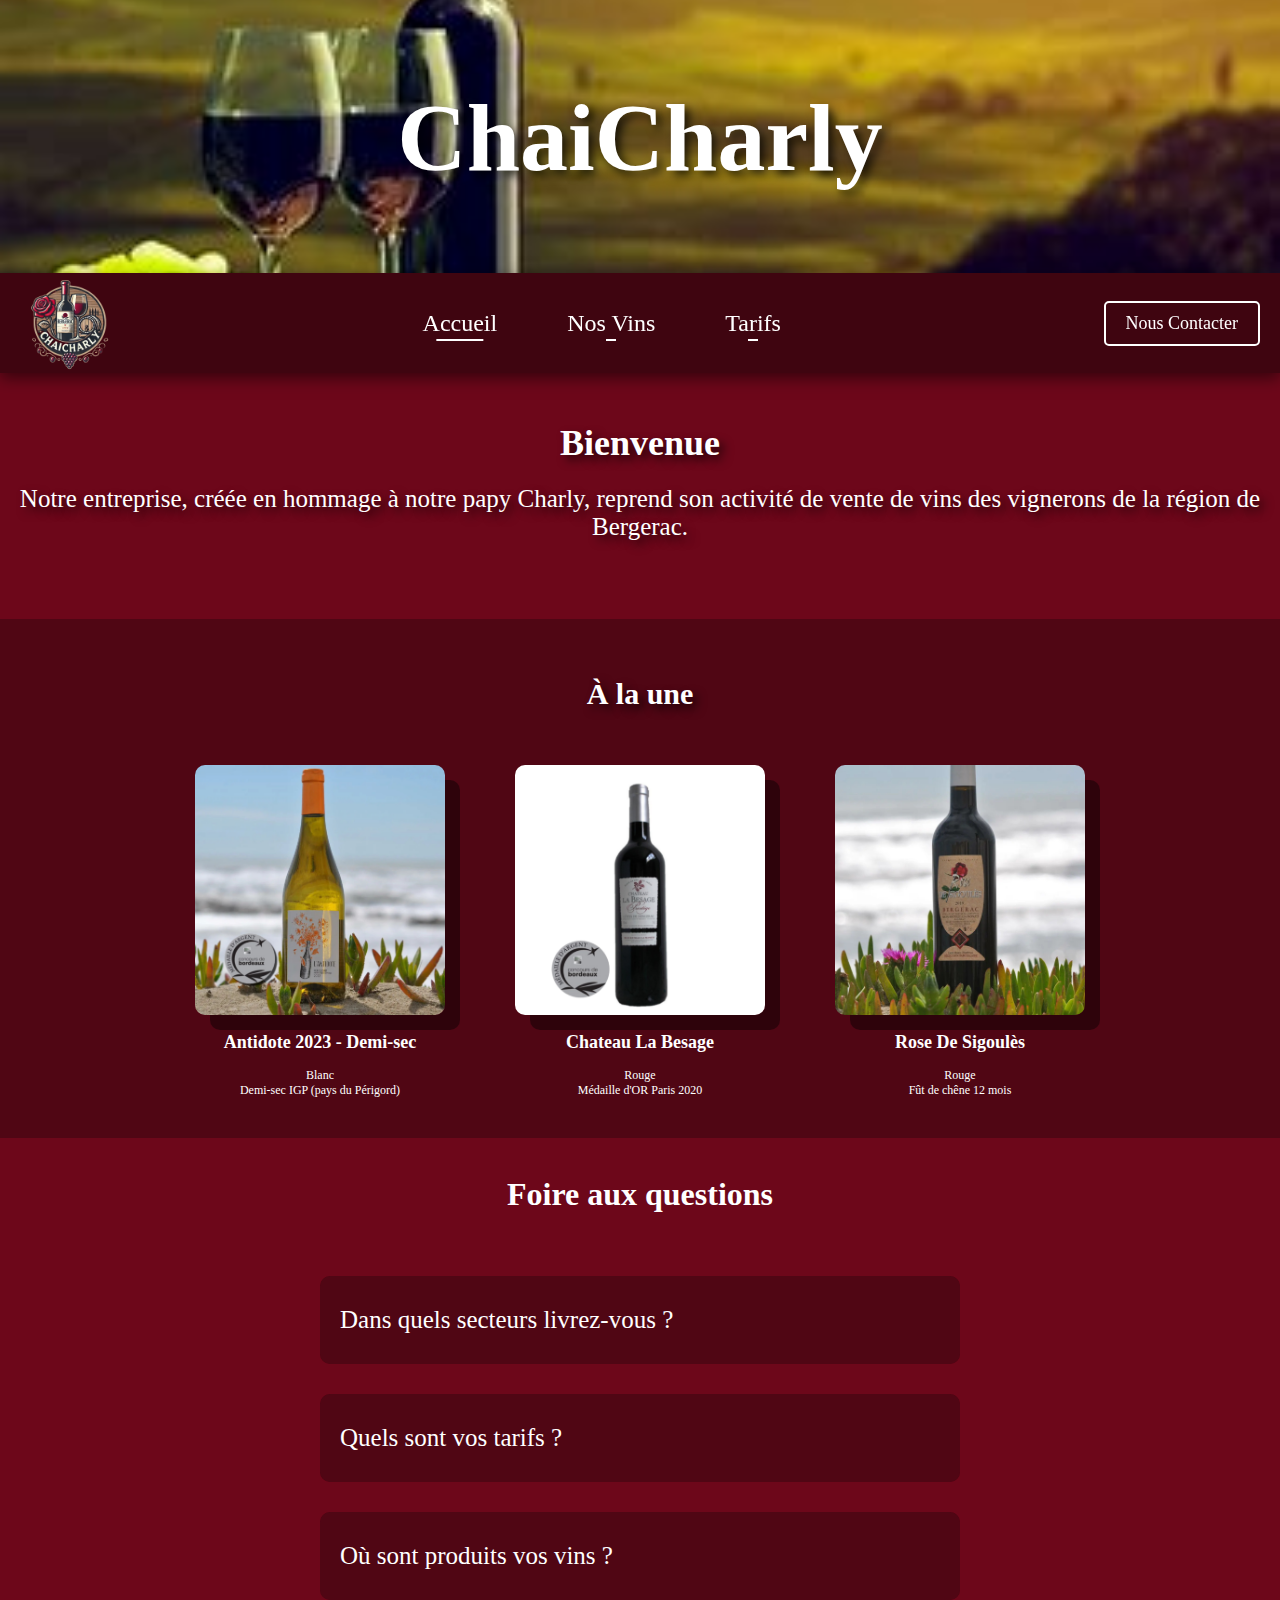
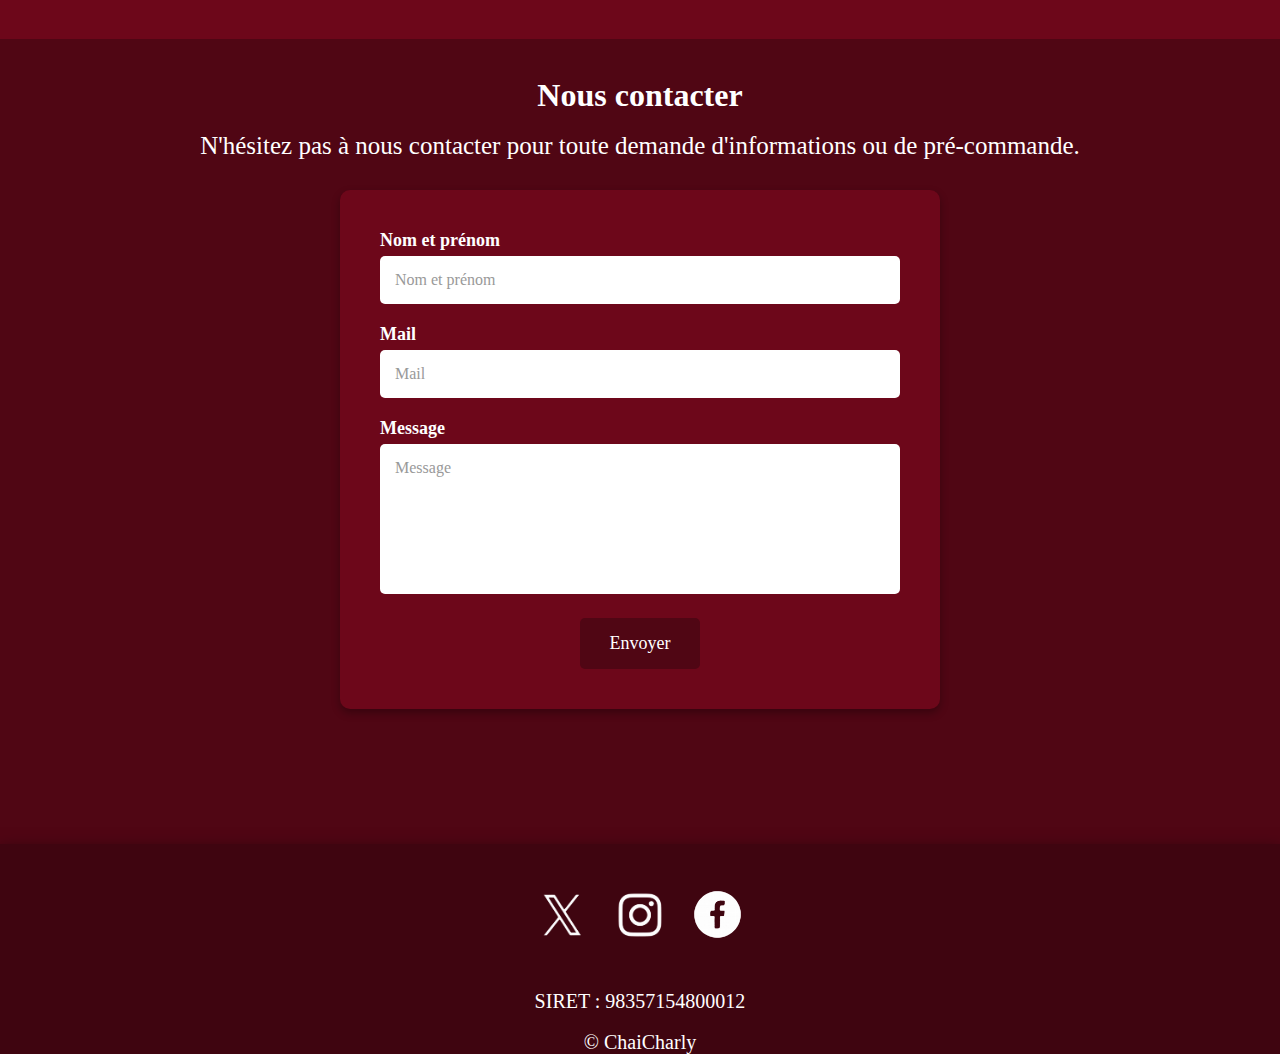
==== commit 75935afc: "ajustement" ====
--- a/index.html
+++ b/index.html
@@ -37,9 +37,9 @@
         <div class="vendus">
             <h1 class="titre">À la une</h1>
             <ul>
-                <li><img src="src/img/vins/Antidote.png" height="411px" width="344px"><h2>Antidote 2023 - Demi-sec</h2></br><p>Blanc</br>Demi-sec IGP (pays du Périgord)</p></li>
-                <li><img src="src/img/vins/chateau.png" height="411px" width="344px" alt="Chateau La Besage"><h2>Chateau La Besage</h2></br><p>Rouge</br>Médaille d'OR Paris 2020</p></li>
-                <li><img src="src/img/vins/Rose-Rouge.jpg" height="411px" width="344px"><h2>Rose De Sigoulès</h2></br><p>Rouge</br>Fût de chêne 12 mois</p></li>
+                <li><img src="src/img/vins/Antidote.png" height="411px" width="411px"><h2>Antidote 2023 - Demi-sec</h2></br><p>Blanc</br>Demi-sec IGP (pays du Périgord)</p></li>
+                <li><img src="src/img/vins/chateau.png" height="411px" width="411px" alt="Chateau La Besage"><h2>Chateau La Besage</h2></br><p>Rouge</br>Médaille d'OR Paris 2020</p></li>
+                <li><img src="src/img/vins/Rose-Rouge.jpg" height="411px" width="411px"><h2>Rose De Sigoulès</h2></br><p>Rouge</br>Fût de chêne 12 mois</p></li>
             </ul>
         </div>
         <div class="question">
--- a/src/css/index.css
+++ b/src/css/index.css
@@ -214,6 +214,7 @@
 }
 
 .vendus img{
+    border-radius: 10px;
     box-shadow: 30px 30px 0px 0px rgba(0, 0, 0, 0.415) ;
 }
 
@@ -224,7 +225,7 @@
     justify-content: center; /* Centre les éléments */
     flex: 1 1 calc(33.33% - 30px); /* Taille normale sur desktop */
     max-width: 550px; /* Fixe une largeur maximale */
-    gap: 200px;
+    gap: 150px;
     padding: 20px;
     border-radius: 10px;
     text-align: center;
@@ -427,6 +428,10 @@
     .vendus {
         height: auto;
         padding: 20px 10px;
+
+        h2{
+            padding-top: 5%;
+        }
     }
     
     .vendus .titre {
@@ -435,7 +440,7 @@
     
     .vendus ul {
         padding-top:10% ;
-        gap: 150px;
+        gap: 70px;
     }
     
     .vendus ul li{
@@ -443,12 +448,49 @@
     }
     
     .vendus img {
-        width: 225px;
-        height: 270px;
+        width: 250px;
+        height: 250px;
+        box-shadow: 15px 15px 0px 0px rgba(0, 0, 0, 0.415) ;
     }
 }
 
 @media (max-width: 1000px) {
+    .bienvenue {
+        text-align: center;
+    }
+
+    /* Section vendus */
+    .vendus {
+        height: auto;
+        padding: 20px 10px;
+
+        h2{
+            padding-top: 5%;
+        }
+    }
+    
+    .vendus .titre {
+        font-size: 30px;
+    }
+    
+    .vendus ul {
+        padding-top:10% ;
+        gap: 70px;
+    }
+    
+    .vendus ul li{
+        font-size: 12px;
+    }
+    
+    .vendus img {
+        width: 190px;
+        height: 190px;
+        box-shadow: 15px 15px 0px 0px rgba(0, 0, 0, 0.415) ;
+    }
+
+}
+
+@media (max-width: 800px) {
     div.imageH {
         position: relative;
         width: 100%;
@@ -538,6 +580,10 @@
     .vendus {
         height: auto;
         padding: 20px 10px;
+
+        h2{
+            padding-top: 3%;
+        }
     }
 
     .vendus .titre {
@@ -547,7 +593,7 @@
     .vendus ul {
         flex-direction: column;
         padding-top:100px ;
-        gap: 20px;
+        gap: 50px;
     }
 
     .vendus ul li{
@@ -556,7 +602,7 @@
 
     .vendus img {
         width: 150px;
-        height: 180px;
+        height: 150px;
         box-shadow: 15px 15px 0px 0px rgba(0, 0, 0, 0.415) ;
     }
 
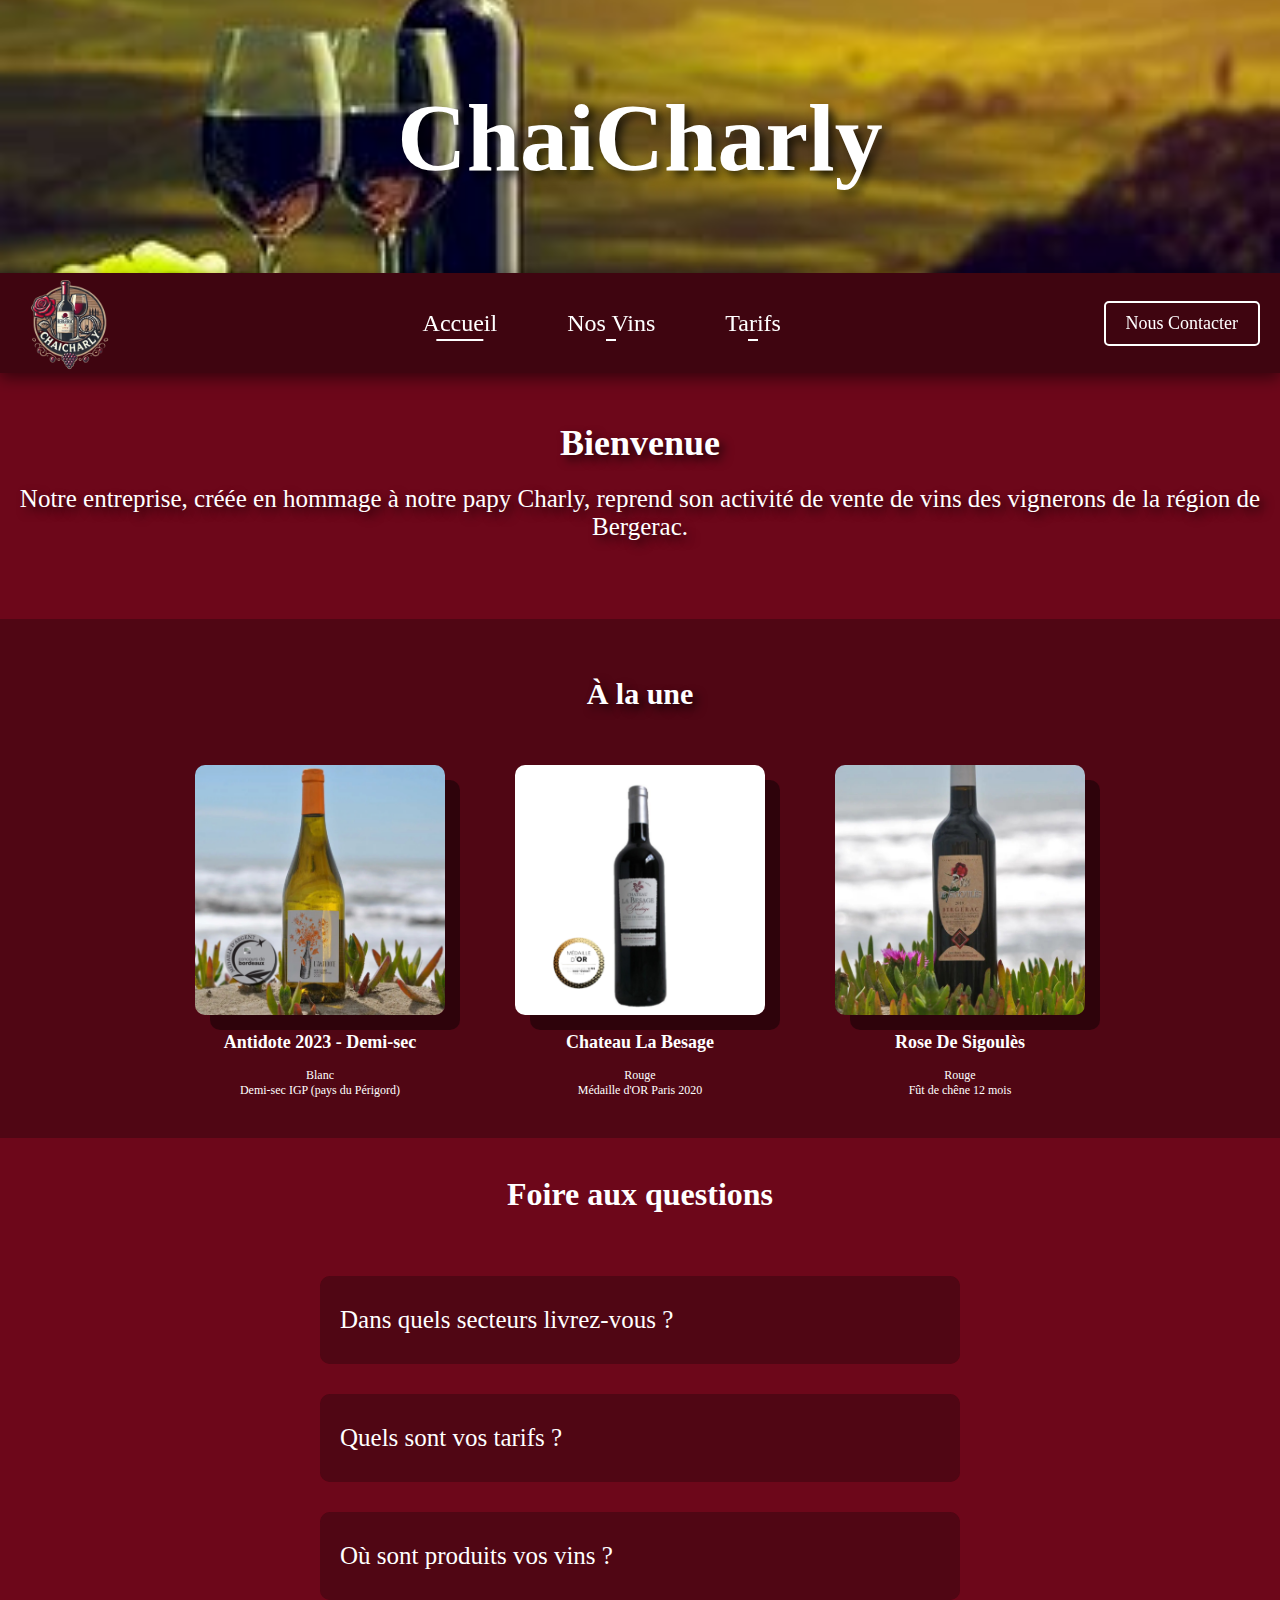
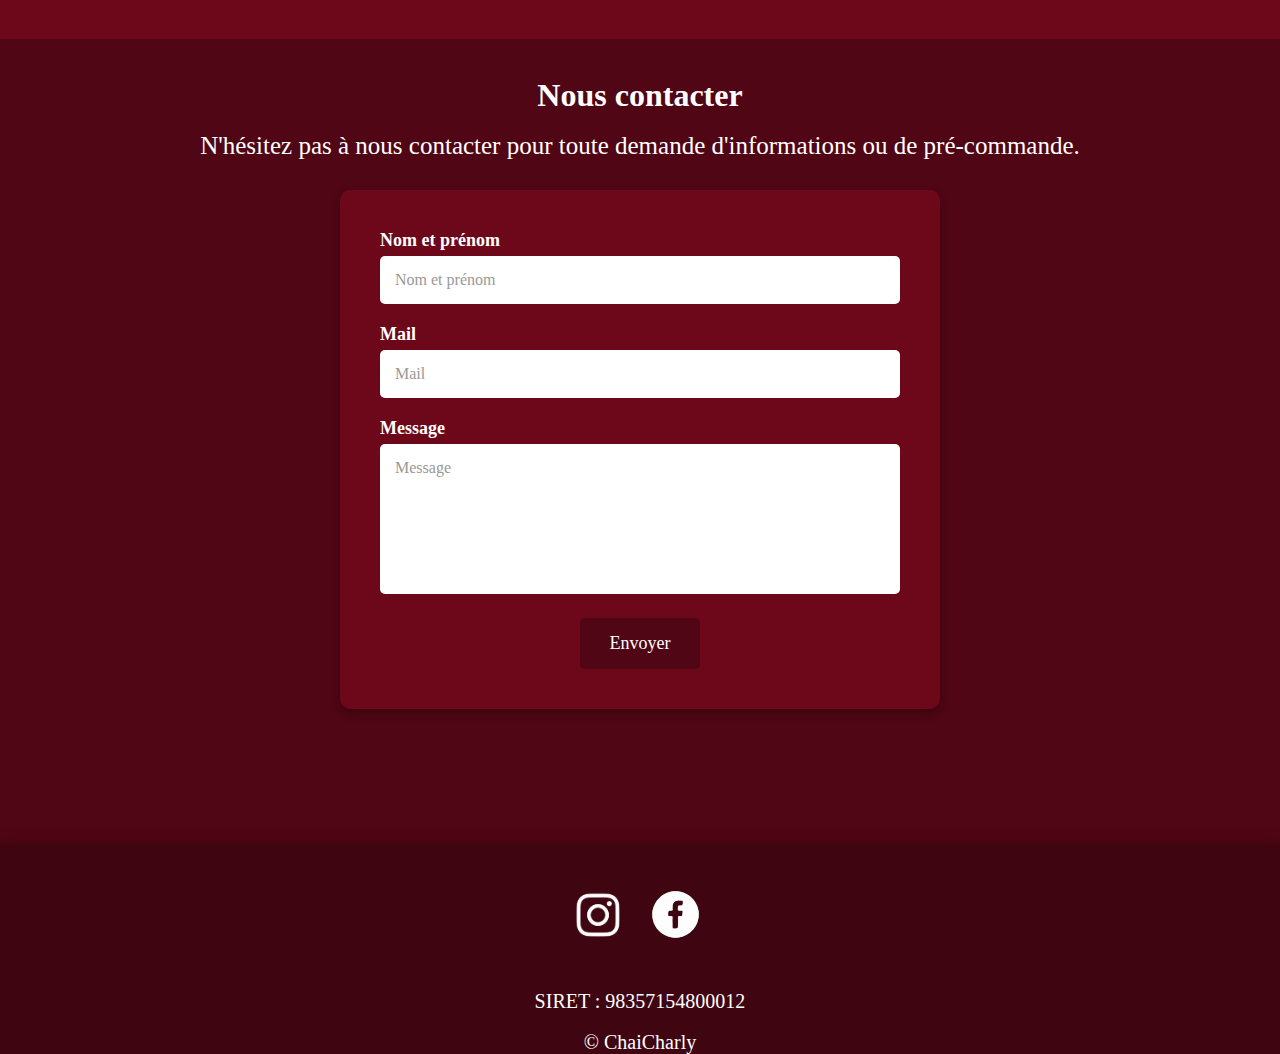
==== commit b6dcdf9c: "detail" ====
--- a/index.html
+++ b/index.html
@@ -37,9 +37,21 @@
         <div class="vendus">
             <h1 class="titre">À la une</h1>
             <ul>
-                <li><img src="src/img/vins/Antidote.png" height="411px" width="411px"><h2>Antidote 2023 - Demi-sec</h2></br><p>Blanc</br>Demi-sec IGP (pays du Périgord)</p></li>
-                <li><img src="src/img/vins/chateau.png" height="411px" width="411px" alt="Chateau La Besage"><h2>Chateau La Besage</h2></br><p>Rouge</br>Médaille d'OR Paris 2020</p></li>
-                <li><img src="src/img/vins/Rose-Rouge.jpg" height="411px" width="411px"><h2>Rose De Sigoulès</h2></br><p>Rouge</br>Fût de chêne 12 mois</p></li>
+                <li>
+                    <a href="nos-vins.html#antidote" rel="noopener noreferrer">
+                        <img src="src/img/vins/Antidote.png" height="411px" width="411px"><h2>Antidote 2023 - Demi-sec</h2></br><p>Blanc</br>Demi-sec IGP (pays du Périgord)</p>
+                    </a>
+                </li>
+                <li>
+                    <a href="nos-vins.html#chateau" rel="noopener noreferrer">
+                        <img src="src/img/vins/chateau.png" height="411px" width="411px" alt="Chateau La Besage"><h2>Chateau La Besage</h2></br><p>Rouge</br>Médaille d'OR Paris 2020</p>
+                    </a>
+                </li>
+                <li>
+                    <a href="nos-vins.html#rose-rouge" rel="noopener noreferrer">
+                        <img src="src/img/vins/Rose-Rouge.jpg" height="411px" width="411px"><h2>Rose De Sigoulès</h2></br><p>Rouge</br>Fût de chêne 12 mois</p>
+                    </a>
+                </li>
             </ul>
         </div>
         <div class="question">
@@ -83,9 +95,6 @@
         <footer>
             <div class="reseaux">
                 <a href="https://www.instagram.com/chai_charly/" target="_blank" rel="noopener noreferrer">
-                    <img class="X" src="src/img/X.png" width="65px" height="50px">
-                </a>
-                <a href="https://www.instagram.com/chai_charly/" target="_blank" rel="noopener noreferrer">
                     <img class="Insta" src="src/img/Insta.png" width="50px" height="50px">
                 </a>
                 <a href="https://www.instagram.com/chai_charly/" target="_blank" rel="noopener noreferrer">
--- a/src/css/index.css
+++ b/src/css/index.css
@@ -225,7 +225,7 @@
     justify-content: center; /* Centre les éléments */
     flex: 1 1 calc(33.33% - 30px); /* Taille normale sur desktop */
     max-width: 550px; /* Fixe une largeur maximale */
-    gap: 150px;
+    gap: 90px;
     padding: 20px;
     border-radius: 10px;
     text-align: center;
@@ -234,6 +234,10 @@
 .vendus ul li {
     text-align: center;
     transition-duration: 0.3s;
+
+    a{
+        text-decoration: none;
+    }
 }
 
 .vendus ul li:hover {
